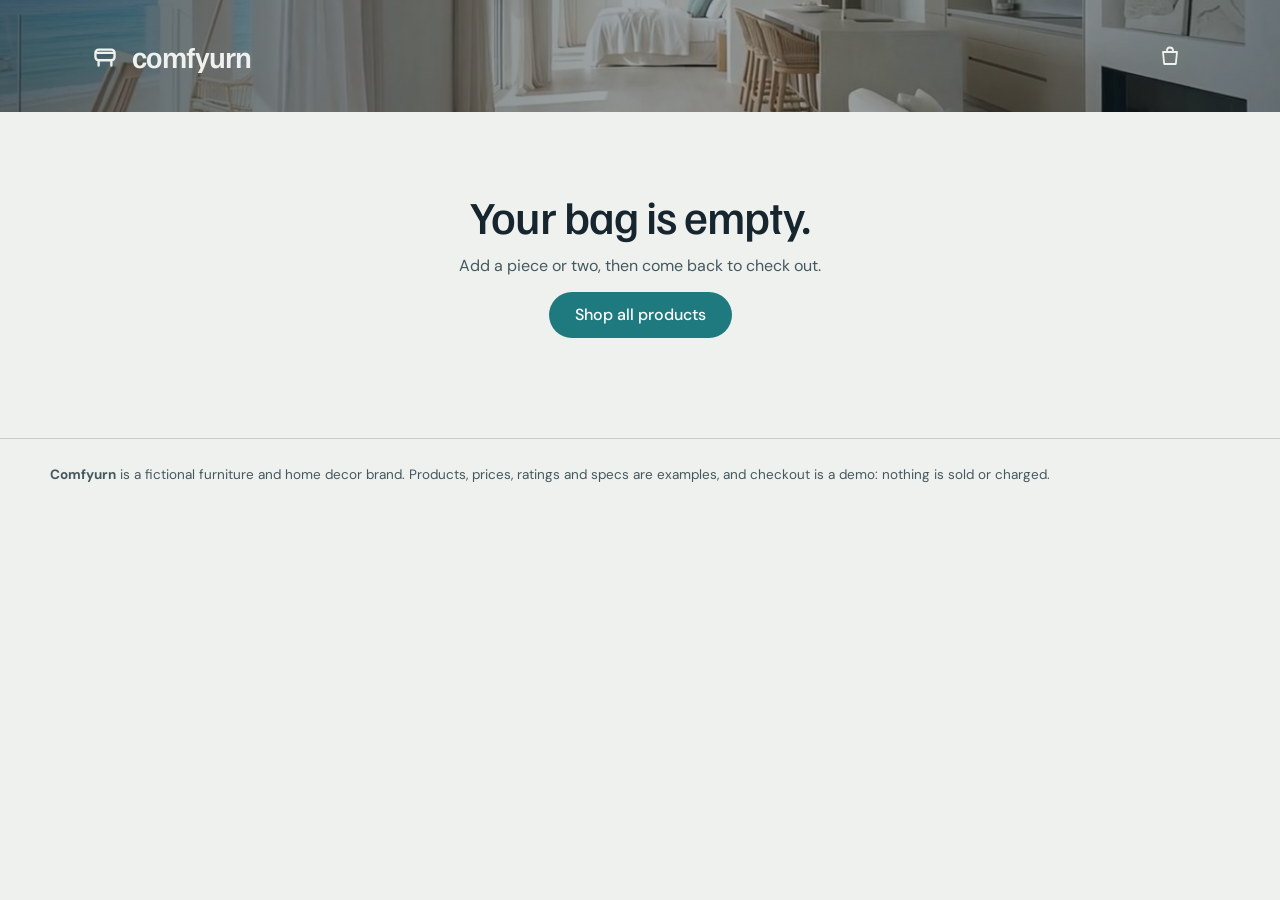
==== comfyurn-site/checkout.html @ c2c6dbd5 "First commit.comfyurn tests and dev skills" ====
<!doctype html>
<html lang="en">
<head>
<meta charset="utf-8">
<meta name="viewport" content="width=device-width,initial-scale=1">
<title>Checkout | Comfyurn</title>
<meta name="description" content="Check out your Comfyurn bag: contact, delivery or pickup, and a summary of your order.">
<meta name="robots" content="noindex">
<meta name="theme-color" content="#EEF1EE">
<link rel="icon" href="data:image/svg+xml,%3Csvg xmlns='http://www.w3.org/2000/svg' viewBox='0 0 32 32'%3E%3Crect width='32' height='32' rx='8' fill='%23EEF1EE'/%3E%3Cpath d='M9 12h14v3a3 3 0 0 1-3 3h-8a3 3 0 0 1-3-3z M11 18v4M21 18v4' fill='none' stroke='%231F7A80' stroke-width='2.2' stroke-linecap='round'/%3E%3C/svg%3E">
<link rel="preconnect" href="https://fonts.googleapis.com">
<link rel="preconnect" href="https://fonts.gstatic.com" crossorigin>
<link href="https://fonts.googleapis.com/css2?family=DM+Mono:wght@400;500&family=DM+Sans:wght@400;500&family=Familjen+Grotesk:wght@400;500;600&display=swap" rel="stylesheet">
<link rel="stylesheet" href="css/base.css">
<link rel="stylesheet" href="css/checkout.css">
</head>
<body data-page="checkout">
<a class="skip" href="#main">Skip to checkout</a>

<!-- checkout keeps its own quiet header: logo and a way back, no search or menus -->
<header class="co-top">
  <div class="co-top-in">
    <a class="brand" href="index.html" aria-label="Comfyurn home">
      <svg viewBox="0 0 32 32" aria-hidden="true"><path d="M7 13h18v4a3 3 0 0 1-3 3H10a3 3 0 0 1-3-3z M10 20v5M22 20v5M7 13a3 3 0 0 1 3-3h12a3 3 0 0 1 3 3" fill="none" stroke="currentColor" stroke-width="2.2" stroke-linecap="round" stroke-linejoin="round"/></svg>
      comfyurn
    </a>
    <a class="co-back" href="products.html" aria-label="Back to the shop"><svg viewBox="0 0 24 24" fill="none" stroke="currentColor" stroke-width="1.8" stroke-linecap="round" stroke-linejoin="round" aria-hidden="true"><path d="M5 8h14l-1.2 12H6.2z"/><path d="M9 8V6.5a3 3 0 0 1 6 0V8"/></svg></a>
  </div>
</header>

<main id="main" tabindex="-1">
  <div id="co" class="co"><p class="co-loading">Loading your bag…</p></div>
</main>

<footer class="co-foot">
  <p><b>Comfyurn</b> is a fictional furniture and home decor brand. Products, prices, ratings and specs are examples, and checkout is a demo: nothing is sold or charged.</p>
</footer>

<script src="js/site/util.js" defer></script>
<script src="js/data/catalog.js" defer></script>
<script src="js/shop/line-art.js" defer></script>
<script src="js/shop/ui.js" defer></script>
<script src="js/shop/store.js" defer></script>
<script src="js/shop/checkout.js" defer></script>
</body>
</html>
---- comfyurn-site/css/base.css ----
/* Comfyurn base: design tokens, reset, type, buttons, focus, shared utilities.
   Every page loads this first. Page styles live in home.css and shop.css. */
/* design tokens */
:root{
  --canvas:#EEF1EE;
  --panel:#E2E9E6;
  --panel-deep:#D3DEDA;
  --card:#F5F7F5;
  --accent:#1F7A80;
  --accent-hover:#175F64;
  --accent-muted:rgba(31,122,128,.22);
  --accent-light:#9ED3D6;  /* links on the dark bars (announcement, toast) */
  --rose:#C98F86;
  --ok:#3B8A63;            /* in-stock dot */
  --error:#A8433A;         /* form errors */
  --text-primary:#17262E;
  --text-secondary:#46585F;
  --line:#8FA39F;          /* interactive and strong borders */
  --hairline:#C3CFCB;      /* quiet dividers */
  --oak:#C8A67A;
  --oak-deep:#A98456;
  --linen:#F4EFE4;
  /* frosted glass for the bars and their menus: a light tint, a strong blur that also lifts colour, a bright top edge */
  --glass:rgba(238,241,238,.58);
  --glass-panel:rgba(238,241,238,.52);
  --glass-solid:rgba(238,241,238,.96);
  --glass-edge:rgba(255,255,255,.6);
  --glass-blur:saturate(180%) blur(22px);  /* repeated literally for -webkit-backdrop-filter, which older Safari ignores with var() */
  --display:'Familjen Grotesk',system-ui,sans-serif;
  --body:'DM Sans',system-ui,sans-serif;
  --mono:'DM Mono',ui-monospace,monospace;
  --ease:cubic-bezier(.22,.7,.2,1);
  --ease-soft:cubic-bezier(.4,0,.2,1);
}

/* reset and type */
*{box-sizing:border-box;margin:0}
html{overflow-x:hidden;overflow-x:clip;scroll-behavior:smooth;background:var(--canvas)}
body{overflow-x:hidden;overflow-x:clip;background:var(--canvas);color:var(--text-primary);font:400 17px/1.6 var(--body);-webkit-font-smoothing:antialiased;animation:pageIn .9s var(--ease) both}
@keyframes pageIn{from{opacity:0}to{opacity:1}}
img{display:block;max-width:100%}
a{color:inherit}
h1,h2,h3{font-family:var(--display);font-weight:500;line-height:1.04;letter-spacing:-.02em}
.mono{font-family:var(--mono);font-size:12px;letter-spacing:.14em;text-transform:uppercase;color:var(--text-secondary)}
:focus-visible{outline:2px solid var(--accent);outline-offset:3px;border-radius:4px}
.skip{position:absolute;left:-999px;top:8px;background:var(--text-primary);color:var(--canvas);padding:10px 14px;border-radius:8px;z-index:100}
.skip:focus{left:8px}
.vh{position:absolute!important;width:1px;height:1px;overflow:hidden;clip:rect(0 0 0 0);white-space:nowrap}
/* struck prices carry hidden "Was" text; keep it inside the price so it cannot widen a scrolling row */
s{position:relative}
button{font:inherit;color:inherit}

/* glass bars (home .nav, shop .top) and their menus. The bar's glass sits on ::before, not the bar itself:
   a blur on the bar would stop its dropdown panel from blurring the page behind it. */
.nav::before,.top::before{content:"";position:absolute;inset:0;z-index:-1;pointer-events:none;background:var(--glass);-webkit-backdrop-filter:saturate(180%) blur(22px);backdrop-filter:var(--glass-blur);box-shadow:inset 0 1px 0 var(--glass-edge)}
.nav-panel,.menu-panel{background:var(--glass-panel);-webkit-backdrop-filter:saturate(180%) blur(22px);backdrop-filter:var(--glass-blur)}
/* text on glass uses the primary ink: the secondary grey drops below 4.5:1 when dark content passes behind */
.nav .nl,.nav .snd,.top .cat,.nav-panel .mono,.menu-panel .mono{color:var(--text-primary)}
/* no blur support, or the visitor asked for less transparency: keep the bars readable with a near-solid fill */
@supports not ((backdrop-filter:blur(1px)) or (-webkit-backdrop-filter:blur(1px))){.nav::before,.top::before,.nav-panel,.menu-panel{background:var(--glass-solid)}}
@media (prefers-reduced-transparency:reduce){.nav::before,.top::before,.nav-panel,.menu-panel{background:var(--glass-solid);-webkit-backdrop-filter:none;backdrop-filter:none}}

/* brand mark and buttons */
.brand{font:600 22px/1 var(--display);letter-spacing:-.03em;text-decoration:none;display:flex;align-items:center;gap:8px}
.brand svg{width:26px;height:26px}
.btn{display:inline-flex;align-items:center;justify-content:center;gap:10px;background:var(--accent);color:#fff;text-decoration:none;font:500 16px/1 var(--body);padding:15px 26px;border-radius:999px;border:0;cursor:pointer;transition:background .35s var(--ease-soft),transform .35s var(--ease)}
.btn:hover{background:var(--accent-hover);transform:translateY(-2px)}
.btn.sm{padding:11px 20px;font-size:14px}
.btn.ghost{background:transparent;color:var(--text-primary);box-shadow:inset 0 0 0 1.5px var(--text-primary)}
.btn.ghost:hover{background:var(--text-primary);color:var(--canvas)}
@media(pointer:coarse){.btn{min-height:44px;display:inline-flex;align-items:center;justify-content:center}}

/* site footer (js/site/footer.js): newsletter band, link columns, base row, fictional-brand note */
.site-foot{background:var(--panel);color:var(--text-primary)}
.news{background:var(--panel-deep)}
.news-in{max-width:1480px;margin:0 auto;padding:40px max(16px,3vw);display:flex;flex-wrap:wrap;align-items:center;justify-content:space-between;gap:20px 40px}
.news-t{font:500 clamp(20px,2vw,26px)/1.3 var(--display);letter-spacing:-.01em;max-width:30ch}
.news-t b{font-weight:600}
.news-f{flex:1;max-width:540px;display:flex;flex-wrap:wrap;gap:10px}
.news-f input{flex:1;min-width:0;height:52px;padding:0 22px;border-radius:999px;border:1px solid var(--line);background:var(--card);color:var(--text-primary);font:400 16px var(--body)}
.news-f input:focus{outline:0;border-color:var(--accent);box-shadow:0 0 0 1px var(--accent)}
.news-f.bad input{border-color:var(--error);box-shadow:0 0 0 1px var(--error)}
.news-f .btn{height:52px}
.news-msg{flex-basis:100%;font-size:14px;color:var(--text-secondary);padding-left:22px}
.news-msg:empty{display:none}
.news-f.bad .news-msg{color:var(--error)}
.foot-cols{max-width:1480px;margin:0 auto;padding:56px max(16px,3vw) 40px;display:grid;grid-template-columns:repeat(3,minmax(0,1fr));gap:40px}
.fcol h2{font:500 12px/1.2 var(--mono);letter-spacing:.14em;text-transform:uppercase;color:var(--text-secondary);margin-bottom:16px}
.fcol h2 button{display:none}
.fcol ul{list-style:none;padding:0;display:grid;gap:10px}
.fcol a:not(.btn){text-decoration:none;font-size:15.5px}
.fcol a:not(.btn):hover{text-decoration:underline;text-underline-offset:3px;color:var(--accent)}
.visit p{color:var(--text-secondary);font-size:15.5px;max-width:38ch;margin-bottom:18px}
.foot-base{max-width:1480px;margin:0 auto;padding:22px max(16px,3vw);border-top:1px solid var(--hairline);display:flex;flex-wrap:wrap;align-items:center;justify-content:space-between;gap:12px 24px}
.foot-note{max-width:1480px;margin:0 auto;padding:0 max(16px,3vw) 40px;color:var(--text-secondary);font-size:13.5px}
@media(max-width:720px){
  .news-f{flex-basis:100%;max-width:none}
  .foot-cols{grid-template-columns:1fr;gap:0;padding-top:24px}
  .fcol{border-bottom:1px solid var(--hairline)}
  .fcol h2{margin:0}
  .fcol h2 button{display:flex;width:100%;justify-content:space-between;align-items:center;min-height:56px;background:none;border:0;padding:0;cursor:pointer;font:inherit;letter-spacing:inherit;text-transform:inherit;color:var(--text-primary)}
  .fcol h2 button+span{display:none}
  .fcol h2 svg{width:18px;height:18px;transition:transform .35s var(--ease)}
  .fcol.open h2 svg{transform:rotate(180deg)}
  .fcol ul{display:none;padding-bottom:20px}
  .fcol.open ul{display:grid}
  .fcol a:not(.btn){display:block;padding:4px 0}
  .visit{border-bottom:0;padding:24px 0 8px}
  .visit h2{margin-bottom:12px}
}

/* email signup popup (js/site/signup.js) */
.signup{margin:auto;width:min(760px,calc(100% - 32px));padding:0;border:0;border-radius:18px;overflow:hidden;background:var(--canvas);color:var(--text-primary);box-shadow:0 30px 80px -30px rgba(23,38,46,.7)}
.signup[open]{display:grid;grid-template-columns:1fr 1fr}
.signup::backdrop{background:rgba(23,38,46,.5)}
.su-img{background:url(../assets/images/balcony.jpg) 20% 60%/cover no-repeat;min-height:100%}
.su-body{position:relative;display:grid;gap:12px;align-content:center;padding:44px 34px 34px}
.su-body h2{font-size:clamp(28px,3vw,36px)}
.su-body p{color:var(--text-secondary);font-size:15.5px}
.su-body input{height:50px;padding:0 16px;border-radius:10px;border:1px solid var(--line);background:var(--card);font:400 16px var(--body);color:var(--text-primary)}
.su-body input[aria-invalid="true"]{border-color:var(--error);box-shadow:0 0 0 1px var(--error)}
.su-msg{color:var(--error)!important;font-size:14px!important}
.su-msg:empty{display:none}
.su-body .btn{width:100%}
.su-body h2:focus{outline:0}
.su-x{position:absolute;right:10px;top:10px;width:44px;height:44px;border-radius:50%;border:0;background:none;cursor:pointer;font-size:26px;line-height:1;color:var(--text-primary)}
.su-x:hover{background:var(--panel)}
.su-no{background:none;border:0;cursor:pointer;font-size:14px;color:var(--text-secondary);text-decoration:underline;text-underline-offset:3px;min-height:40px}
@media(max-width:640px){.signup[open]{grid-template-columns:1fr}.su-img{min-height:150px}.su-body{padding:30px 22px 22px}}

/* help button and panel (js/site/help.js) */
.help{position:fixed;right:max(16px,2vw);bottom:max(16px,2vw);z-index:55;display:grid;justify-items:end;gap:12px}
.help-b{width:58px;height:58px;border-radius:50%;border:0;background:var(--text-primary);color:var(--canvas);cursor:pointer;display:grid;place-items:center;box-shadow:0 14px 30px -14px rgba(23,38,46,.7);transition:transform .35s var(--ease),background .3s var(--ease-soft)}
.help-b:hover{transform:translateY(-2px);background:var(--accent)}
.help-b svg{width:26px;height:26px}
.help-p{width:min(360px,calc(100vw - 32px));max-height:min(70vh,560px);overflow:auto;border-radius:16px;background:var(--canvas);box-shadow:0 30px 70px -30px rgba(23,38,46,.7),0 0 0 1px var(--hairline)}
.help-p[hidden]{display:none}
.help-head{position:sticky;top:0;display:flex;justify-content:space-between;align-items:center;padding:16px 10px 12px 20px;background:var(--text-primary);color:var(--canvas)}
.help-head h2{font-size:20px}
.help-x{width:40px;height:40px;border-radius:50%;border:0;background:none;color:inherit;cursor:pointer;font-size:24px;line-height:1}
.help-list{padding:6px 20px}
.help-list details{border-bottom:1px solid var(--hairline);padding:12px 0}
.help-list summary{cursor:pointer;font-weight:500;font-size:15px;list-style:none;display:flex;justify-content:space-between;gap:12px}
.help-list summary::-webkit-details-marker{display:none}
.help-list summary::after{content:"+";font:400 18px/1 var(--mono);color:var(--accent)}
.help-list details[open] summary::after{content:"−"}
.help-list p{font-size:14.5px;color:var(--text-secondary);margin-top:8px}
.help-foot{padding:14px 20px 20px;display:grid;gap:12px;justify-items:start}
.help-foot p{font-size:13px;color:var(--text-secondary)}

/* pause every loop while the tab is hidden (toggled by JS) */
body.paused *,body.paused *::before,body.paused *::after{animation-play-state:paused!important}
---- comfyurn-site/css/checkout.css ----
/* Checkout page (checkout.html), in section order. Needs base.css only: checkout has its own quiet header. */

body{font:400 16px/1.5 var(--body)}

/* header: a strip of the suite photo under a dark wash, logo and bag in canvas colour */
.co-top{position:relative;color:var(--canvas);background:var(--text-primary) url(../assets/images/hero-ending.jpg) center 62%/cover no-repeat}
.co-top::before{content:"";position:absolute;inset:0;background:linear-gradient(90deg,rgba(23,38,46,.72),rgba(23,38,46,.35) 60%,rgba(23,38,46,.5))}
.co-top-in{position:relative;max-width:1180px;margin:0 auto;padding:34px max(16px,3vw);display:flex;align-items:center;justify-content:space-between;gap:20px}
.co-top .brand{font-size:30px;gap:10px}
.co-top .brand svg{width:34px;height:34px}
.co-back{width:44px;height:44px;border-radius:50%;display:grid;place-items:center;color:inherit;transition:background .3s var(--ease-soft)}
.co-back:hover{background:rgba(238,241,238,.16)}
.co-back svg{width:24px;height:24px}
.co-loading{padding:80px max(16px,3vw);color:var(--text-secondary)}

/* two columns: form left, summary right on a panel that runs to the window edge */
.co-grid{display:grid;grid-template-columns:minmax(0,1.1fr) minmax(0,.9fr);min-height:calc(100vh - 112px)}
.co-main{padding:36px clamp(20px,4vw,56px) 64px max(16px,3vw);border-right:1px solid var(--hairline)}
.co-main form{max-width:580px;margin-left:auto}
.co-side{background:var(--panel)}
.co-side-in{position:sticky;top:0;max-width:440px;padding:36px max(16px,3vw) 40px clamp(20px,4vw,48px)}

/* sections */
.co-sec{margin-bottom:34px}
.co-sec h2{font-size:24px;margin-bottom:14px}
.co-h{display:flex;justify-content:space-between;align-items:baseline}
.co-sub,.co-wait{color:var(--text-secondary);font-size:15px}
.co-wait{background:var(--panel);border-radius:8px;padding:16px}

/* bag changed in another tab */
.stale{display:flex;flex-wrap:wrap;align-items:center;gap:10px 16px;margin-bottom:22px;padding:14px 16px;border-radius:10px;background:var(--panel);box-shadow:inset 0 0 0 1.5px var(--error);font-size:15px}
.stale:focus{outline:2px solid var(--accent);outline-offset:3px}

/* express checkout (placeholders) and sign in */
.express{margin-bottom:30px;text-align:center}
.express .mono{margin-bottom:12px}
.ex-btns{display:grid;grid-template-columns:1fr 1fr;gap:10px}
.ex-btns button{height:50px;border-radius:10px;border:0;background:var(--panel-deep);font:600 17px var(--display);color:var(--text-secondary);cursor:not-allowed}
.ex-note{font-size:13px;color:var(--text-secondary);margin-top:8px}
.or{display:flex;align-items:center;gap:14px;margin-top:22px;font:500 12px var(--mono);letter-spacing:.12em;text-transform:uppercase;color:var(--text-secondary)}
.or::before,.or::after{content:"";flex:1;border-top:1px solid var(--hairline)}
.co-sign{background:none;border:0;padding:6px 0;cursor:pointer;font-size:14.5px;color:var(--accent);text-decoration:underline;text-underline-offset:3px}
.sign-note{font-size:14px;color:var(--text-secondary);background:var(--panel);border-radius:8px;padding:12px 14px;margin:-4px 0 14px}
.sign-note[hidden]{display:none}

/* fields with floating labels */
.f-grid{display:grid;grid-template-columns:repeat(6,minmax(0,1fr));gap:12px;margin-top:12px}
.f-grid>*{grid-column:span 6}
.f-grid>.half{grid-column:span 3}
.f-grid>.third{grid-column:span 2}
.f{position:relative}
.f input,.f select{width:100%;height:54px;padding:22px 14px 6px;font:400 16px var(--body);color:var(--text-primary);background:var(--card);border:1px solid var(--line);border-radius:8px;appearance:none;-webkit-appearance:none;transition:border-color .25s var(--ease-soft),box-shadow .25s var(--ease-soft)}
.f input:focus,.f select:focus{outline:0;border-color:var(--accent);box-shadow:0 0 0 1px var(--accent)}
.f label{position:absolute;left:15px;top:16px;font-size:15.5px;color:var(--text-secondary);pointer-events:none;transition:top .2s var(--ease),font-size .2s var(--ease)}
.f input:focus+label,.f input:not(:placeholder-shown)+label,.f.sel label{top:7px;font-size:12px}
.f.sel::after{content:"";position:absolute;right:18px;top:24px;width:7px;height:7px;border-right:1.5px solid var(--text-secondary);border-bottom:1.5px solid var(--text-secondary);transform:rotate(45deg);pointer-events:none}
.f.sel select{padding-right:40px;cursor:pointer}
.f-err{font-size:13.5px;color:var(--error);margin-top:5px}
.f-err:empty{display:none}
.f.bad input,.f.bad select{border-color:var(--error);box-shadow:0 0 0 1px var(--error)}
.f-help{font-size:13px;color:var(--text-secondary);margin-top:-6px}
.co-sec>.f{margin-top:0}
.chk{display:flex;align-items:center;gap:10px;margin-top:14px;font-size:15px;cursor:pointer;min-height:32px}
.chk input{width:18px;height:18px;accent-color:var(--accent);flex:none}

/* delivery or pickup: a two-part switch; the radio stays in the page for keyboards and screen readers */
.ways{display:grid;grid-template-columns:1fr 1fr;gap:4px;padding:4px;border-radius:12px;background:var(--panel)}
.way{position:relative;display:flex;align-items:center;justify-content:center;gap:8px;min-height:50px;border-radius:9px;cursor:pointer;font-weight:500;color:var(--text-secondary);transition:background .3s var(--ease-soft),color .3s var(--ease-soft),box-shadow .3s var(--ease-soft)}
.way input{position:absolute;opacity:0;inset:0;margin:0;cursor:pointer}
.way svg{width:20px;height:20px}
.way:has(input:checked){background:var(--card);color:var(--text-primary);box-shadow:0 1px 2px rgba(23,38,46,.12),0 4px 14px -8px rgba(23,38,46,.4)}
.way:has(input:focus-visible){outline:2px solid var(--accent);outline-offset:2px}
/* delivery methods and billing: one bordered list of choices */
.methods{border:1px solid var(--line);border-radius:10px;overflow:hidden;background:var(--card)}
.method{display:flex;align-items:center;gap:12px;padding:16px;cursor:pointer;transition:background .25s var(--ease-soft)}
.method+.method{border-top:1px solid var(--hairline)}
.method input{width:18px;height:18px;accent-color:var(--accent);flex:none;margin:0}
.method span{flex:1}
.method:has(input:checked){background:var(--panel);box-shadow:inset 0 0 0 1px var(--accent)}
.method.off{cursor:not-allowed;color:var(--text-secondary)}
.method.off em{font:500 11px var(--mono);letter-spacing:.08em;text-transform:uppercase;padding:3px 7px;border-radius:4px;background:var(--panel)}
.card-mock{display:grid;grid-template-columns:1fr 1fr;gap:8px;padding:0 16px 16px 46px;border-top:0}
.card-mock input{height:44px;padding:0 12px;border-radius:8px;border:1px dashed var(--line);background:var(--panel);font:400 14px var(--body)}
.card-mock input:first-child,.card-mock input:last-child{grid-column:1/-1}
.card-mock+.method{border-top:1px solid var(--hairline)}
.pays+.co-sub{margin-top:10px}
.method span{display:grid;gap:2px}
.method b{font-weight:500}
.method small{font-size:13.5px;color:var(--text-secondary)}
.method em{font-style:normal;font-weight:500;font-size:14.5px}
.pickup{margin-top:12px;padding:16px;border-radius:8px;border:1px solid var(--accent);background:var(--card);display:grid;grid-template-columns:1fr auto;gap:4px 16px}
.pickup[hidden]{display:none}
.pickup em{font-style:normal;font-weight:500;font-size:14.5px}
.pickup p{grid-column:1/-1}
.pickup p{font-size:14.5px;color:var(--text-secondary);margin-top:4px}
.bill{margin-top:18px}
.bill h3{font:500 16px var(--body);margin-bottom:10px;letter-spacing:0}
#billing .f-grid{margin-top:14px}

/* toggletips */
.f.has-tip input{padding-right:48px}
.tip{position:relative;display:inline-flex;vertical-align:middle}
.f .tip{position:absolute;right:10px;top:12px}
.tip-b{width:30px;height:30px;border-radius:50%;border:0;background:none;cursor:pointer;display:grid;place-items:center;font:500 12px/1 var(--mono);color:var(--text-secondary)}
.tip-b::before{content:"";position:absolute;width:18px;height:18px;border-radius:50%;box-shadow:inset 0 0 0 1.4px currentColor;left:6px;top:6px}
.tip-b:hover{color:var(--text-primary)}
.tip-t{position:absolute;right:-6px;bottom:calc(100% + 8px);z-index:5;width:max-content;max-width:260px;padding:10px 12px;border-radius:8px;background:var(--text-primary);color:var(--canvas);font:400 13.5px/1.4 var(--body);text-align:left;letter-spacing:0;text-transform:none;box-shadow:0 12px 30px -14px rgba(23,38,46,.6);opacity:0;visibility:hidden;transform:translateY(4px);transition:opacity .2s var(--ease-soft),transform .2s var(--ease),visibility .2s}
.tip-t::after{content:"";position:absolute;right:15px;top:100%;border:6px solid transparent;border-top-color:var(--text-primary)}
.tip:hover .tip-t,.tip-b:focus-visible+.tip-t,.tip.open .tip-t{opacity:1;visibility:visible;transform:none}
.tot .tip{margin-left:2px}
.tot .tip-t{right:auto;left:-6px}
.tot .tip-t::after{right:auto;left:15px}

/* payment note */
.co-safe{display:flex;align-items:center;gap:8px;font-size:14.5px;color:var(--text-secondary);margin:-6px 0 10px}
.co-safe svg{width:17px;height:17px;flex:none}

/* place order: shows the total; looks quieter until the required fields have something in them */
.co-pay{width:100%;height:58px;font-size:17px;border-radius:10px}
.co-pay .js-total::before{content:"·";margin:0 10px;opacity:.6}
.co-pay.wait{background:var(--line)}
.co-pay.wait:hover{background:var(--text-secondary)}
.co-small{font-size:13px;color:var(--text-secondary);margin-top:12px;text-align:center}
.co-links{margin-top:28px;padding-top:16px;border-top:1px solid var(--hairline)}
.co-links button{background:none;border:0;padding:8px 0;cursor:pointer;font-size:14px;color:var(--text-secondary);text-decoration:underline;text-underline-offset:3px;min-height:40px}
.co-links button:hover{color:var(--text-primary)}

/* terms and policies */
.policy{margin:auto;width:min(560px,calc(100% - 32px));max-height:min(80vh,640px);padding:0;border:0;border-radius:16px;background:var(--canvas);color:var(--text-primary);box-shadow:0 30px 80px -30px rgba(23,38,46,.7)}
.policy::backdrop{background:rgba(23,38,46,.45)}
.policy-head{position:sticky;top:0;display:flex;justify-content:space-between;align-items:center;padding:14px 14px 12px 24px;background:var(--canvas);border-bottom:1px solid var(--hairline)}
.policy-head h2{font-size:22px}
.policy-head .ib{width:44px;height:44px;border-radius:50%;border:0;background:none;cursor:pointer;font-size:26px;line-height:1}
.policy-head .ib:hover{background:var(--panel)}
.policy-body{padding:8px 24px 26px}
.policy-body h3{font:500 12px var(--mono);letter-spacing:.12em;text-transform:uppercase;color:var(--text-secondary);margin:20px 0 6px}
.policy-body p{font-size:15.5px}

/* order summary */
.sl-list{list-style:none;padding:10px 10px 4px 0;margin:-10px -10px 0 0;display:grid;gap:16px;max-height:min(46vh,372px);overflow-y:auto;overscroll-behavior:contain;scrollbar-width:thin}
.sl-more{font-size:13px;color:var(--text-secondary);text-align:center;padding-top:10px;border-top:1px solid var(--hairline);margin-top:6px}
.sl{display:grid;grid-template-columns:64px minmax(0,1fr) auto;gap:14px;align-items:center}
.sl-ph{position:relative;aspect-ratio:1;background:var(--card);border-radius:8px;box-shadow:inset 0 0 0 1px var(--hairline);display:grid;place-items:center}
.sl-ph svg{width:84%;height:84%}
.sl-q{position:absolute;top:-8px;right:-8px;min-width:22px;height:22px;padding:0 6px;border-radius:11px;background:var(--text-secondary);color:var(--canvas);font:500 12px/22px var(--mono);text-align:center}
.sl-name{font:600 14px/1.2 var(--display);letter-spacing:.06em;text-transform:uppercase}
.sl-var{font-size:13.5px;color:var(--text-secondary);margin-top:2px}
.sl-price{font-size:15px;font-weight:500}
.code{display:flex;gap:10px;align-items:flex-start;margin-top:24px}
.code .f{flex:1}
.code .btn{height:54px;border-radius:8px;flex:none}
.code .btn:disabled{opacity:.45;cursor:default;transform:none;background:transparent;color:var(--text-primary)}
.tot{margin-top:24px;display:grid;gap:10px}
.tot div{display:flex;justify-content:space-between;gap:16px;font-size:15px}
.tot div[hidden]{display:none}
.tot dt{color:var(--text-secondary);display:flex;align-items:center}
.tot dd{margin:0}
.tag{font:500 11px var(--mono);letter-spacing:.08em;background:var(--card);border-radius:4px;padding:3px 7px;margin-left:6px;color:var(--text-primary)}
.tot .grand{margin-top:8px;align-items:baseline}
.tot .grand dt{font:500 19px var(--display);color:var(--text-primary)}
.tot .grand dd{font:600 26px var(--display);letter-spacing:-.02em}
.tot .cur{font:500 12px var(--mono);letter-spacing:.06em;color:var(--text-secondary);margin-right:8px;vertical-align:middle}
.tot .vat-row{margin-top:-6px}
.tot .vat-row dt{font-size:13.5px;display:block}

/* phone summary bar: hidden on wide screens */
.co-toggle{display:none}

/* empty bag and confirmation */
.co-empty,.co-done{max-width:640px;margin:0 auto;padding:80px max(16px,3vw) 100px;text-align:center;display:grid;gap:14px;justify-items:center}
.co-empty h1,.co-done h1{font-size:clamp(32px,4vw,46px)}
.co-empty p{color:var(--text-secondary)}
.co-done .tick{width:56px;height:56px;color:var(--accent)}
.co-done h1:focus{outline:0}
.done-grid{display:grid;grid-template-columns:1fr 1fr;gap:22px 30px;text-align:left;width:100%;margin:18px 0 14px;padding:24px;border-radius:12px;background:var(--panel)}
.done-grid h3{font:500 12px var(--mono);letter-spacing:.12em;text-transform:uppercase;color:var(--text-secondary);margin-bottom:6px}
.done-grid p{font-size:15px}

.co-foot{border-top:1px solid var(--hairline);padding:26px max(16px,3vw) 40px;color:var(--text-secondary);font-size:13.5px}
.co-foot p{max-width:1180px;margin:0 auto}

/* phones and tablets: summary folds into a bar above the form */
@media(max-width:999px){
  .co-top-in{padding:22px max(16px,3vw)}
  .co-top .brand{font-size:24px}
  .co-top .brand svg{width:28px;height:28px}
  .co-grid{grid-template-columns:1fr;min-height:0}
  .co-main{border-right:0;padding-top:28px}
  .co-main form{margin:0 auto}
  .co-side{order:-1;display:grid;grid-template-rows:0fr;transition:grid-template-rows .45s var(--ease);border-bottom:1px solid var(--hairline)}
  .co-side.open{grid-template-rows:1fr}
  .co-side-in{position:static;overflow:hidden;min-height:0;max-width:580px;margin:0 auto;padding:0 max(16px,3vw)}
  .co-side.open .co-side-in{padding-top:20px;padding-bottom:24px}
  .co-toggle{display:flex;width:100%;justify-content:space-between;align-items:center;gap:12px;padding:16px max(16px,3vw);background:var(--panel);border:0;border-bottom:1px solid var(--hairline);cursor:pointer;color:var(--accent);font-size:15px}
  .co-toggle>span{display:flex;align-items:center;gap:8px}
  .co-toggle svg{width:20px;height:20px}
  .co-toggle i{display:inline-block;width:7px;height:7px;border-right:1.5px solid currentColor;border-bottom:1.5px solid currentColor;transform:rotate(45deg) translateY(-2px);transition:transform .35s var(--ease)}
  .co-toggle[aria-expanded="true"] i{transform:rotate(225deg) translateY(-2px)}
  .co-toggle b{font:600 19px var(--display);color:var(--text-primary)}
}
@media(max-width:560px){
  .f-grid>.third{grid-column:span 6}
  .done-grid{grid-template-columns:1fr}
}
@media (prefers-reduced-motion:reduce){*,*::before,*::after{animation:none!important;transition:none!important}}
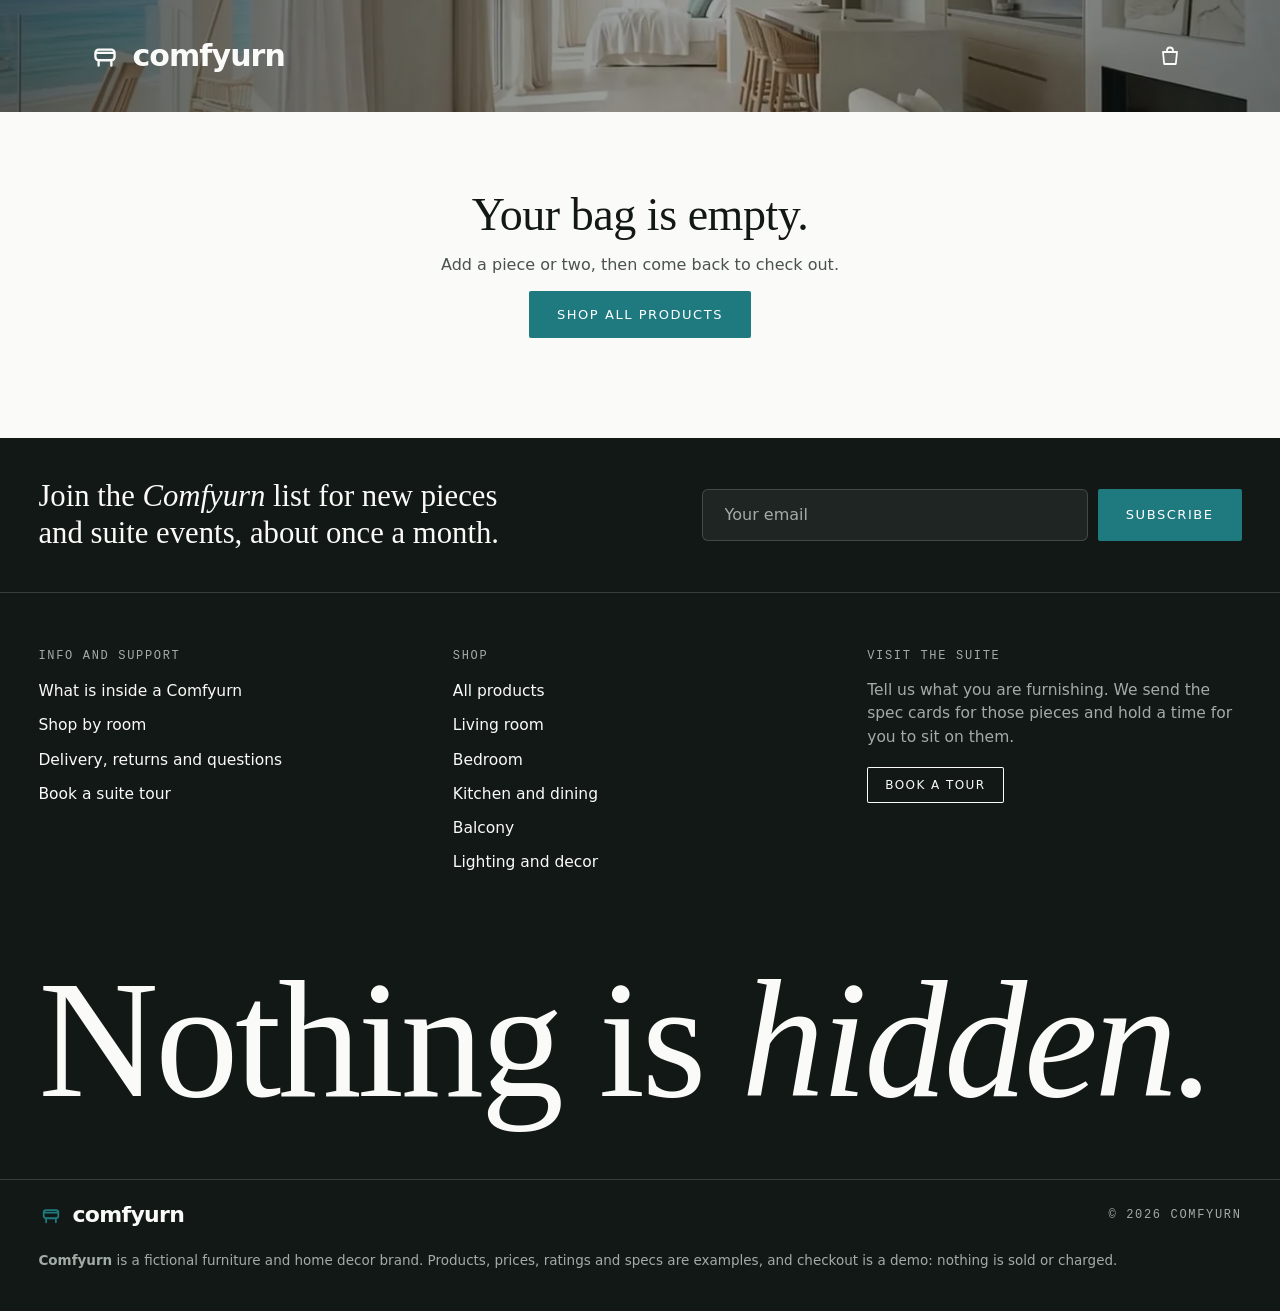
==== commit 3577b8c0: "added design changes . comfyurn_V2" ====
--- a/comfyurn-site/checkout.html
+++ b/comfyurn-site/checkout.html
@@ -3,14 +3,17 @@
 <head>
 <meta charset="utf-8">
 <meta name="viewport" content="width=device-width,initial-scale=1">
+<!-- Content Security Policy: scripts only from this site, styles also from Google Fonts. Inline style attributes are
+     allowed (the pages set crops and colours with them). Framing protection needs host headers: see README "Hosting headers" -->
+<meta http-equiv="Content-Security-Policy" content="default-src 'self'; script-src 'self'; style-src 'self' 'unsafe-inline' https://fonts.googleapis.com; font-src https://fonts.gstatic.com; img-src 'self' data: blob:; media-src 'self' blob:; connect-src 'self'; object-src 'none'; base-uri 'self'; form-action 'self'">
 <title>Checkout | Comfyurn</title>
 <meta name="description" content="Check out your Comfyurn bag: contact, delivery or pickup, and a summary of your order.">
 <meta name="robots" content="noindex">
-<meta name="theme-color" content="#EEF1EE">
-<link rel="icon" href="data:image/svg+xml,%3Csvg xmlns='http://www.w3.org/2000/svg' viewBox='0 0 32 32'%3E%3Crect width='32' height='32' rx='8' fill='%23EEF1EE'/%3E%3Cpath d='M9 12h14v3a3 3 0 0 1-3 3h-8a3 3 0 0 1-3-3z M11 18v4M21 18v4' fill='none' stroke='%231F7A80' stroke-width='2.2' stroke-linecap='round'/%3E%3C/svg%3E">
+<meta name="theme-color" content="#FAFAF8">
+<link rel="icon" href="data:image/svg+xml,%3Csvg xmlns='http://www.w3.org/2000/svg' viewBox='0 0 32 32'%3E%3Crect width='32' height='32' rx='8' fill='%23FAFAF8'/%3E%3Cpath d='M9 12h14v3a3 3 0 0 1-3 3h-8a3 3 0 0 1-3-3z M11 18v4M21 18v4' fill='none' stroke='%231F7A80' stroke-width='2.2' stroke-linecap='round'/%3E%3C/svg%3E">
 <link rel="preconnect" href="https://fonts.googleapis.com">
 <link rel="preconnect" href="https://fonts.gstatic.com" crossorigin>
-<link href="https://fonts.googleapis.com/css2?family=DM+Mono:wght@400;500&family=DM+Sans:wght@400;500&family=Familjen+Grotesk:wght@400;500;600&display=swap" rel="stylesheet">
+<link href="https://fonts.googleapis.com/css2?family=DM+Mono:wght@400;500&family=DM+Sans:wght@400..600&family=Instrument+Serif:ital@0;1&display=swap" rel="stylesheet">
 <link rel="stylesheet" href="css/base.css">
 <link rel="stylesheet" href="css/checkout.css">
 </head>
@@ -32,8 +35,8 @@
   <div id="co" class="co"><p class="co-loading">Loading your bag…</p></div>
 </main>
 
-<footer class="co-foot">
-  <p><b>Comfyurn</b> is a fictional furniture and home decor brand. Products, prices, ratings and specs are examples, and checkout is a demo: nothing is sold or charged.</p>
+<footer class="site-foot" id="foot">
+  <p class="foot-note"><b>Comfyurn</b> is a fictional furniture and home decor brand. Products, prices, ratings and specs are examples, and checkout is a demo: nothing is sold or charged.</p>
 </footer>
 
 <script src="js/site/util.js" defer></script>
@@ -42,5 +45,6 @@
 <script src="js/shop/ui.js" defer></script>
 <script src="js/shop/store.js" defer></script>
 <script src="js/shop/checkout.js" defer></script>
+<script src="js/site/footer.js" defer></script>
 </body>
 </html>
--- a/comfyurn-site/css/base.css
+++ b/comfyurn-site/css/base.css
@@ -2,10 +2,16 @@
    Every page loads this first. Page styles live in home.css and shop.css. */
 /* design tokens */
 :root{
-  --canvas:#EEF1EE;
-  --panel:#E2E9E6;
-  --panel-deep:#D3DEDA;
-  --card:#F5F7F5;
+  /* near-white and near-black with a faint sea-green bias; teal stays on primary buttons and small details */
+  --canvas:#FAFAF8;
+  --surface:#FFFFFF;       /* drawers, dialogs, cards that sit on the canvas */
+  --tile:#EFEEEA;          /* studio grey behind product images */
+  --ink:#121816;           /* text and the dark bands */
+  --ink-2:#4A524F;
+  --ink-3:#8A918E;         /* borders and disabled controls only, too light for text */
+  --panel:#F1F0EC;
+  --panel-deep:#E6E4DE;
+  --card:var(--tile);
   --accent:#1F7A80;
   --accent-hover:#175F64;
   --accent-muted:rgba(31,122,128,.22);
@@ -13,20 +19,28 @@
   --rose:#C98F86;
   --ok:#3B8A63;            /* in-stock dot */
   --error:#A8433A;         /* form errors */
-  --text-primary:#17262E;
-  --text-secondary:#46585F;
-  --line:#8FA39F;          /* interactive and strong borders */
-  --hairline:#C3CFCB;      /* quiet dividers */
+  --text-primary:var(--ink);
+  --text-secondary:var(--ink-2);
+  --line:var(--ink-3);     /* interactive and strong borders */
+  --hairline:rgba(18,24,22,.14);  /* quiet dividers */
+  --on-ink:#FAFAF8;        /* text on the dark bands */
+  --on-ink-2:#A3ABA7;      /* secondary text on the dark bands */
+  --ink-line:rgba(250,250,248,.16);  /* dividers on the dark bands */
+  --on-ink-error:#E7948A;  /* form errors on the dark bands */
+  --shadow:0 24px 48px -28px rgba(18,24,22,.45);  /* the one shadow: menus, drawers, dialogs */
+  --r-1:2px;               /* buttons, badges */
+  --r-2:6px;               /* inputs, chips, panels; images and bands are square */
   --oak:#C8A67A;
   --oak-deep:#A98456;
   --linen:#F4EFE4;
   /* frosted glass for the bars and their menus: a light tint, a strong blur that also lifts colour, a bright top edge */
-  --glass:rgba(238,241,238,.58);
-  --glass-panel:rgba(238,241,238,.52);
-  --glass-solid:rgba(238,241,238,.96);
+  --glass:rgba(250,250,248,.62);
+  --glass-panel:rgba(250,250,248,.56);
+  --glass-solid:rgba(250,250,248,.96);
   --glass-edge:rgba(255,255,255,.6);
   --glass-blur:saturate(180%) blur(22px);  /* repeated literally for -webkit-backdrop-filter, which older Safari ignores with var() */
-  --display:'Familjen Grotesk',system-ui,sans-serif;
+  --serif:'Instrument Serif',Georgia,'Times New Roman',serif;  /* headlines; <em> inside one sets the italic half */
+  --display:'DM Sans',system-ui,sans-serif;                   /* brand, product names, prices: the body face at heavier weights */
   --body:'DM Sans',system-ui,sans-serif;
   --mono:'DM Mono',ui-monospace,monospace;
   --ease:cubic-bezier(.22,.7,.2,1);
@@ -36,14 +50,17 @@
 /* reset and type */
 *{box-sizing:border-box;margin:0}
 html{overflow-x:hidden;overflow-x:clip;scroll-behavior:smooth;background:var(--canvas)}
-body{overflow-x:hidden;overflow-x:clip;background:var(--canvas);color:var(--text-primary);font:400 17px/1.6 var(--body);-webkit-font-smoothing:antialiased;animation:pageIn .9s var(--ease) both}
-@keyframes pageIn{from{opacity:0}to{opacity:1}}
+body{overflow-x:hidden;overflow-x:clip;background:var(--canvas);color:var(--text-primary);font:400 17px/1.6 var(--body);-webkit-font-smoothing:antialiased}
+/* body is its own stacking layer, so pictures placed behind their text with z-index:-1 (the static hero photo, the
+   drifting light) paint above the page background instead of under it */
+body{isolation:isolate}
 img{display:block;max-width:100%}
 a{color:inherit}
-h1,h2,h3{font-family:var(--display);font-weight:500;line-height:1.04;letter-spacing:-.02em}
+h1,h2,h3{font-family:var(--serif);font-weight:400;line-height:1.02;letter-spacing:-.01em;text-wrap:balance}
+h1 em,h2 em,h3 em{font-style:italic}
 .mono{font-family:var(--mono);font-size:12px;letter-spacing:.14em;text-transform:uppercase;color:var(--text-secondary)}
-:focus-visible{outline:2px solid var(--accent);outline-offset:3px;border-radius:4px}
-.skip{position:absolute;left:-999px;top:8px;background:var(--text-primary);color:var(--canvas);padding:10px 14px;border-radius:8px;z-index:100}
+:focus-visible{outline:2px solid var(--accent);outline-offset:3px;border-radius:var(--r-1)}
+.skip{position:absolute;left:-999px;top:8px;background:var(--text-primary);color:var(--canvas);padding:10px 14px;border-radius:var(--r-1);z-index:100}
 .skip:focus{left:8px}
 .vh{position:absolute!important;width:1px;height:1px;overflow:hidden;clip:rect(0 0 0 0);white-space:nowrap}
 /* struck prices carry hidden "Was" text; keep it inside the price so it cannot widen a scrolling row */
@@ -63,42 +80,84 @@
 /* brand mark and buttons */
 .brand{font:600 22px/1 var(--display);letter-spacing:-.03em;text-decoration:none;display:flex;align-items:center;gap:8px}
 .brand svg{width:26px;height:26px}
-.btn{display:inline-flex;align-items:center;justify-content:center;gap:10px;background:var(--accent);color:#fff;text-decoration:none;font:500 16px/1 var(--body);padding:15px 26px;border-radius:999px;border:0;cursor:pointer;transition:background .35s var(--ease-soft),transform .35s var(--ease)}
-.btn:hover{background:var(--accent-hover);transform:translateY(-2px)}
-.btn.sm{padding:11px 20px;font-size:14px}
-.btn.ghost{background:transparent;color:var(--text-primary);box-shadow:inset 0 0 0 1.5px var(--text-primary)}
+.btn{display:inline-flex;align-items:center;justify-content:center;gap:10px;background:var(--accent);color:#fff;text-decoration:none;font:500 13px/1 var(--body);letter-spacing:.12em;text-transform:uppercase;padding:17px 28px;border-radius:var(--r-1);border:0;cursor:pointer;transition:background .35s var(--ease-soft)}
+.btn:hover{background:var(--accent-hover)}
+.btn.sm{padding:12px 18px;font-size:12px}
+.btn.ghost{background:transparent;color:var(--text-primary);box-shadow:inset 0 0 0 1px var(--text-primary)}
 .btn.ghost:hover{background:var(--text-primary);color:var(--canvas)}
 @media(pointer:coarse){.btn{min-height:44px;display:inline-flex;align-items:center;justify-content:center}}
-
-/* site footer (js/site/footer.js): newsletter band, link columns, base row, fictional-brand note */
-.site-foot{background:var(--panel);color:var(--text-primary)}
-.news{background:var(--panel-deep)}
+/* secondary call to action: capitals, an arrow, a 1px underline ("SEE INSIDE →") */
+.tlink{display:inline-flex;align-items:center;gap:10px;padding:6px 0 5px;border-bottom:1px solid currentColor;font:500 13px/1 var(--body);letter-spacing:.12em;text-transform:uppercase;text-decoration:none;color:inherit;background:none;cursor:pointer}
+.tlink::after{content:"→";content:"→"/"";transition:transform .35s var(--ease)}
+.tlink:hover::after{transform:translateX(4px)}
+@media(pointer:coarse){.tlink{min-height:44px}}
+
+/* shared editorial pieces: dark ink bands, the product tile (CF.tileHTML) and the layer tabs used by the home
+   "Inside the sofa" band and the product page Inside band (js/site/tabs.js) */
+.dark{background:var(--ink);color:var(--on-ink)}
+.dark .mono,.dark .lede{color:var(--on-ink-2)}
+.ptile{display:grid;gap:4px;text-decoration:none;color:inherit}
+.pt-ph{aspect-ratio:1;max-width:100%;background:var(--tile);display:grid;place-items:center;overflow:hidden;margin-bottom:8px}
+.pt-ph svg{width:78%;height:78%;transition:transform .8s var(--ease)}
+.ptile:hover .pt-ph svg{transform:scale(1.03)}
+.pt-name{font:500 12px/1.3 var(--body);letter-spacing:.12em;text-transform:uppercase}
+.pt-price{font-size:14px;color:var(--text-secondary)}
+.ptile:hover .pt-name{text-decoration:underline;text-underline-offset:3px}
+.pt-desc{font-size:14px;color:var(--text-secondary);line-height:1.35}
+.pt-price s{margin-left:8px;color:var(--text-secondary)}
+.layer{transition:opacity .45s var(--ease-soft)}
+/* a picked layer tab dims the other layers of the drawing beside it */
+:is(.lab,.inside-art)[data-pick="0"] .layer:not([data-i="0"]),:is(.lab,.inside-art)[data-pick="1"] .layer:not([data-i="1"]),
+:is(.lab,.inside-art)[data-pick="2"] .layer:not([data-i="2"]),:is(.lab,.inside-art)[data-pick="3"] .layer:not([data-i="3"]),
+:is(.lab,.inside-art)[data-pick="4"] .layer:not([data-i="4"]){opacity:.22}
+.ltabs{display:grid;border-top:1px solid var(--ink-line)}
+.ltabs [role="tab"]{display:grid;grid-template-columns:40px minmax(0,1fr) auto;align-items:baseline;gap:12px;padding:16px 0;background:none;border:0;border-bottom:1px solid var(--ink-line);color:var(--on-ink-2);text-align:left;cursor:pointer;transition:color .3s var(--ease-soft)}
+.ltabs [role="tab"]:hover,.ltabs .on,.ltabs [aria-selected="true"]{color:var(--on-ink)}
+.ltabs .n{font:500 12px var(--mono);color:var(--accent-light)}
+.lt-name{font:400 clamp(24px,2.4vw,34px)/1.1 var(--serif)}
+.ltabs [aria-selected="true"] .lt-name{font-style:italic}
+.lt-spec{font:400 12px var(--mono);letter-spacing:.12em;text-transform:uppercase}
+.lpanel{padding-top:26px}
+.lpanel h3{font-size:clamp(28px,2.6vw,36px);margin-bottom:10px}
+.lpanel p{color:var(--on-ink-2);max-width:44ch}
+.lpanel [data-i]:not([hidden])~[data-i]:not([hidden]){margin-top:24px}   /* without JavaScript every layer shows, one under the other; with it, only the picked one, at the top */
+.spec{font:400 12px var(--mono);letter-spacing:.1em;text-transform:uppercase;margin-top:10px}
+
+/* site footer (js/site/footer.js): a dark ink band with the newsletter, link columns, a large serif sign-off,
+   the base row and the fictional-brand note */
+.site-foot{background:var(--ink);color:var(--on-ink)}
+.news{border-bottom:1px solid var(--ink-line)}
 .news-in{max-width:1480px;margin:0 auto;padding:40px max(16px,3vw);display:flex;flex-wrap:wrap;align-items:center;justify-content:space-between;gap:20px 40px}
-.news-t{font:500 clamp(20px,2vw,26px)/1.3 var(--display);letter-spacing:-.01em;max-width:30ch}
-.news-t b{font-weight:600}
+.news-t{font:400 clamp(24px,2.4vw,32px)/1.2 var(--serif);max-width:30ch}
+.news-t b{font-weight:400;font-style:italic}
 .news-f{flex:1;max-width:540px;display:flex;flex-wrap:wrap;gap:10px}
-.news-f input{flex:1;min-width:0;height:52px;padding:0 22px;border-radius:999px;border:1px solid var(--line);background:var(--card);color:var(--text-primary);font:400 16px var(--body)}
+.news-f input{flex:1;min-width:0;height:52px;padding:0 22px;border-radius:var(--r-2);border:1px solid var(--ink-line);background:rgba(250,250,248,.06);color:var(--on-ink);font:400 16px var(--body)}
+.news-f input::placeholder{color:var(--on-ink-2)}
 .news-f input:focus{outline:0;border-color:var(--accent);box-shadow:0 0 0 1px var(--accent)}
-.news-f.bad input{border-color:var(--error);box-shadow:0 0 0 1px var(--error)}
+.news-f.bad input{border-color:var(--on-ink-error);box-shadow:0 0 0 1px var(--on-ink-error)}
 .news-f .btn{height:52px}
-.news-msg{flex-basis:100%;font-size:14px;color:var(--text-secondary);padding-left:22px}
+.news-msg{flex-basis:100%;font-size:14px;color:var(--on-ink-2);padding-left:2px}
 .news-msg:empty{display:none}
-.news-f.bad .news-msg{color:var(--error)}
+.news-f.bad .news-msg{color:var(--on-ink-error)}
 .foot-cols{max-width:1480px;margin:0 auto;padding:56px max(16px,3vw) 40px;display:grid;grid-template-columns:repeat(3,minmax(0,1fr));gap:40px}
-.fcol h2{font:500 12px/1.2 var(--mono);letter-spacing:.14em;text-transform:uppercase;color:var(--text-secondary);margin-bottom:16px}
+.fcol h2{font:500 12px/1.2 var(--mono);letter-spacing:.14em;text-transform:uppercase;color:var(--on-ink-2);margin-bottom:16px}
 .fcol h2 button{display:none}
 .fcol ul{list-style:none;padding:0;display:grid;gap:10px}
 .fcol a:not(.btn){text-decoration:none;font-size:15.5px}
-.fcol a:not(.btn):hover{text-decoration:underline;text-underline-offset:3px;color:var(--accent)}
-.visit p{color:var(--text-secondary);font-size:15.5px;max-width:38ch;margin-bottom:18px}
-.foot-base{max-width:1480px;margin:0 auto;padding:22px max(16px,3vw);border-top:1px solid var(--hairline);display:flex;flex-wrap:wrap;align-items:center;justify-content:space-between;gap:12px 24px}
-.foot-note{max-width:1480px;margin:0 auto;padding:0 max(16px,3vw) 40px;color:var(--text-secondary);font-size:13.5px}
+.fcol a:not(.btn):hover{text-decoration:underline;text-underline-offset:3px;color:var(--accent-light)}
+.visit p{color:var(--on-ink-2);font-size:15.5px;max-width:38ch;margin-bottom:18px}
+.site-foot .btn.ghost{color:var(--on-ink);box-shadow:inset 0 0 0 1px var(--on-ink)}
+.site-foot .btn.ghost:hover{background:var(--on-ink);color:var(--ink)}
+.foot-sign{max-width:1480px;margin:0 auto;padding:clamp(24px,4vw,56px) max(16px,3vw) clamp(32px,5vw,72px);font:400 clamp(64px,13vw,200px)/.9 var(--serif);letter-spacing:-.02em}
+.foot-base{max-width:1480px;margin:0 auto;padding:22px max(16px,3vw);border-top:1px solid var(--ink-line);display:flex;flex-wrap:wrap;align-items:center;justify-content:space-between;gap:12px 24px}
+.foot-base .mono{color:var(--on-ink-2)}
+.foot-note{max-width:1480px;margin:0 auto;padding:0 max(16px,3vw) 40px;color:var(--on-ink-2);font-size:13.5px}
 @media(max-width:720px){
   .news-f{flex-basis:100%;max-width:none}
   .foot-cols{grid-template-columns:1fr;gap:0;padding-top:24px}
-  .fcol{border-bottom:1px solid var(--hairline)}
+  .fcol{border-bottom:1px solid var(--ink-line)}
   .fcol h2{margin:0}
-  .fcol h2 button{display:flex;width:100%;justify-content:space-between;align-items:center;min-height:56px;background:none;border:0;padding:0;cursor:pointer;font:inherit;letter-spacing:inherit;text-transform:inherit;color:var(--text-primary)}
+  .fcol h2 button{display:flex;width:100%;justify-content:space-between;align-items:center;min-height:56px;background:none;border:0;padding:0;cursor:pointer;font:inherit;letter-spacing:inherit;text-transform:inherit;color:var(--on-ink)}
   .fcol h2 button+span{display:none}
   .fcol h2 svg{width:18px;height:18px;transition:transform .35s var(--ease)}
   .fcol.open h2 svg{transform:rotate(180deg)}
@@ -110,14 +169,14 @@
 }
 
 /* email signup popup (js/site/signup.js) */
-.signup{margin:auto;width:min(760px,calc(100% - 32px));padding:0;border:0;border-radius:18px;overflow:hidden;background:var(--canvas);color:var(--text-primary);box-shadow:0 30px 80px -30px rgba(23,38,46,.7)}
+.signup{margin:auto;width:min(760px,calc(100% - 32px));padding:0;border:0;border-radius:var(--r-2);overflow:hidden;background:var(--canvas);color:var(--text-primary);box-shadow:0 30px 80px -30px rgba(18,24,22,.7)}
 .signup[open]{display:grid;grid-template-columns:1fr 1fr}
-.signup::backdrop{background:rgba(23,38,46,.5)}
-.su-img{background:url(../assets/images/balcony.jpg) 20% 60%/cover no-repeat;min-height:100%}
+.signup::backdrop{background:rgba(18,24,22,.5)}
+.su-img{background:url(../assets/images/balcony.webp) 20% 60%/cover no-repeat;min-height:100%}
 .su-body{position:relative;display:grid;gap:12px;align-content:center;padding:44px 34px 34px}
 .su-body h2{font-size:clamp(28px,3vw,36px)}
 .su-body p{color:var(--text-secondary);font-size:15.5px}
-.su-body input{height:50px;padding:0 16px;border-radius:10px;border:1px solid var(--line);background:var(--card);font:400 16px var(--body);color:var(--text-primary)}
+.su-body input{height:50px;padding:0 16px;border-radius:var(--r-2);border:1px solid var(--line);background:var(--card);font:400 16px var(--body);color:var(--text-primary)}
 .su-body input[aria-invalid="true"]{border-color:var(--error);box-shadow:0 0 0 1px var(--error)}
 .su-msg{color:var(--error)!important;font-size:14px!important}
 .su-msg:empty{display:none}
@@ -130,10 +189,10 @@
 
 /* help button and panel (js/site/help.js) */
 .help{position:fixed;right:max(16px,2vw);bottom:max(16px,2vw);z-index:55;display:grid;justify-items:end;gap:12px}
-.help-b{width:58px;height:58px;border-radius:50%;border:0;background:var(--text-primary);color:var(--canvas);cursor:pointer;display:grid;place-items:center;box-shadow:0 14px 30px -14px rgba(23,38,46,.7);transition:transform .35s var(--ease),background .3s var(--ease-soft)}
+.help-b{width:58px;height:58px;border-radius:50%;border:0;background:var(--text-primary);color:var(--canvas);cursor:pointer;display:grid;place-items:center;box-shadow:0 14px 30px -14px rgba(18,24,22,.7),0 0 0 1px rgba(250,250,248,.22);transition:transform .35s var(--ease),background .3s var(--ease-soft)}   /* the light ring keeps it visible over the dark bands */
 .help-b:hover{transform:translateY(-2px);background:var(--accent)}
 .help-b svg{width:26px;height:26px}
-.help-p{width:min(360px,calc(100vw - 32px));max-height:min(70vh,560px);overflow:auto;border-radius:16px;background:var(--canvas);box-shadow:0 30px 70px -30px rgba(23,38,46,.7),0 0 0 1px var(--hairline)}
+.help-p{width:min(360px,calc(100vw - 32px));max-height:min(70vh,560px);overflow:auto;border-radius:var(--r-2);background:var(--canvas);box-shadow:0 30px 70px -30px rgba(18,24,22,.7),0 0 0 1px var(--hairline)}
 .help-p[hidden]{display:none}
 .help-head{position:sticky;top:0;display:flex;justify-content:space-between;align-items:center;padding:16px 10px 12px 20px;background:var(--text-primary);color:var(--canvas)}
 .help-head h2{font-size:20px}
--- a/comfyurn-site/css/checkout.css
+++ b/comfyurn-site/css/checkout.css
@@ -3,13 +3,13 @@
 body{font:400 16px/1.5 var(--body)}
 
 /* header: a strip of the suite photo under a dark wash, logo and bag in canvas colour */
-.co-top{position:relative;color:var(--canvas);background:var(--text-primary) url(../assets/images/hero-ending.jpg) center 62%/cover no-repeat}
-.co-top::before{content:"";position:absolute;inset:0;background:linear-gradient(90deg,rgba(23,38,46,.72),rgba(23,38,46,.35) 60%,rgba(23,38,46,.5))}
+.co-top{position:relative;color:var(--canvas);background:var(--text-primary) url(../assets/images/hero-ending.webp) center 62%/cover no-repeat}
+.co-top::before{content:"";position:absolute;inset:0;background:linear-gradient(90deg,rgba(18,24,22,.72),rgba(18,24,22,.35) 60%,rgba(18,24,22,.5))}
 .co-top-in{position:relative;max-width:1180px;margin:0 auto;padding:34px max(16px,3vw);display:flex;align-items:center;justify-content:space-between;gap:20px}
 .co-top .brand{font-size:30px;gap:10px}
 .co-top .brand svg{width:34px;height:34px}
 .co-back{width:44px;height:44px;border-radius:50%;display:grid;place-items:center;color:inherit;transition:background .3s var(--ease-soft)}
-.co-back:hover{background:rgba(238,241,238,.16)}
+.co-back:hover{background:rgba(250,250,248,.16)}
 .co-back svg{width:24px;height:24px}
 .co-loading{padding:80px max(16px,3vw);color:var(--text-secondary)}
 
@@ -17,30 +17,31 @@
 .co-grid{display:grid;grid-template-columns:minmax(0,1.1fr) minmax(0,.9fr);min-height:calc(100vh - 112px)}
 .co-main{padding:36px clamp(20px,4vw,56px) 64px max(16px,3vw);border-right:1px solid var(--hairline)}
 .co-main form{max-width:580px;margin-left:auto}
-.co-side{background:var(--panel)}
+.co-side{background:var(--panel) linear-gradient(180deg,var(--linen),var(--panel) 70%)}
 .co-side-in{position:sticky;top:0;max-width:440px;padding:36px max(16px,3vw) 40px clamp(20px,4vw,48px)}
 
 /* sections */
 .co-sec{margin-bottom:34px}
 .co-sec h2{font-size:24px;margin-bottom:14px}
+.co-sec h2::after{content:"";display:block;width:28px;height:2px;margin-top:8px;background:var(--oak)}
 .co-h{display:flex;justify-content:space-between;align-items:baseline}
 .co-sub,.co-wait{color:var(--text-secondary);font-size:15px}
-.co-wait{background:var(--panel);border-radius:8px;padding:16px}
+.co-wait{background:var(--linen);border-radius:var(--r-2);padding:16px;box-shadow:inset 3px 0 0 var(--oak)}
 
 /* bag changed in another tab */
-.stale{display:flex;flex-wrap:wrap;align-items:center;gap:10px 16px;margin-bottom:22px;padding:14px 16px;border-radius:10px;background:var(--panel);box-shadow:inset 0 0 0 1.5px var(--error);font-size:15px}
+.stale{display:flex;flex-wrap:wrap;align-items:center;gap:10px 16px;margin-bottom:22px;padding:14px 16px;border-radius:var(--r-2);background:var(--panel);box-shadow:inset 0 0 0 1.5px var(--error);font-size:15px}
 .stale:focus{outline:2px solid var(--accent);outline-offset:3px}
 
 /* express checkout (placeholders) and sign in */
 .express{margin-bottom:30px;text-align:center}
 .express .mono{margin-bottom:12px}
 .ex-btns{display:grid;grid-template-columns:1fr 1fr;gap:10px}
-.ex-btns button{height:50px;border-radius:10px;border:0;background:var(--panel-deep);font:600 17px var(--display);color:var(--text-secondary);cursor:not-allowed}
+.ex-btns button{height:50px;border-radius:var(--r-1);border:0;background:var(--panel-deep);font:600 17px var(--display);color:var(--text-secondary);cursor:not-allowed}
 .ex-note{font-size:13px;color:var(--text-secondary);margin-top:8px}
 .or{display:flex;align-items:center;gap:14px;margin-top:22px;font:500 12px var(--mono);letter-spacing:.12em;text-transform:uppercase;color:var(--text-secondary)}
 .or::before,.or::after{content:"";flex:1;border-top:1px solid var(--hairline)}
 .co-sign{background:none;border:0;padding:6px 0;cursor:pointer;font-size:14.5px;color:var(--accent);text-decoration:underline;text-underline-offset:3px}
-.sign-note{font-size:14px;color:var(--text-secondary);background:var(--panel);border-radius:8px;padding:12px 14px;margin:-4px 0 14px}
+.sign-note{font-size:14px;color:var(--text-secondary);background:var(--linen);box-shadow:inset 3px 0 0 var(--oak);border-radius:var(--r-2);padding:12px 14px;margin:-4px 0 14px}
 .sign-note[hidden]{display:none}
 
 /* fields with floating labels */
@@ -49,38 +50,46 @@
 .f-grid>.half{grid-column:span 3}
 .f-grid>.third{grid-column:span 2}
 .f{position:relative}
-.f input,.f select{width:100%;height:54px;padding:22px 14px 6px;font:400 16px var(--body);color:var(--text-primary);background:var(--card);border:1px solid var(--line);border-radius:8px;appearance:none;-webkit-appearance:none;transition:border-color .25s var(--ease-soft),box-shadow .25s var(--ease-soft)}
-.f input:focus,.f select:focus{outline:0;border-color:var(--accent);box-shadow:0 0 0 1px var(--accent)}
+.f input,.f select{width:100%;height:54px;padding:22px 14px 6px;font:400 16px var(--body);color:var(--text-primary);background:var(--card);border:1px solid var(--line);border-radius:var(--r-2);appearance:none;-webkit-appearance:none;transition:border-color .25s var(--ease-soft),box-shadow .25s var(--ease-soft)}
+.f input{border:0;border-bottom:1px solid var(--line);border-radius:0;background:transparent;padding:22px 0 6px}
+.f input:hover{border-bottom-color:var(--text-secondary)}
+.f select:focus{outline:0;border-color:var(--accent);box-shadow:0 0 0 1px var(--accent)}
+.f input:focus{outline:0;border-bottom-color:var(--accent);box-shadow:inset 0 -1px 0 var(--accent)}
+.f input:disabled{border-bottom-style:dashed;color:var(--text-secondary);cursor:not-allowed}
 .f label{position:absolute;left:15px;top:16px;font-size:15.5px;color:var(--text-secondary);pointer-events:none;transition:top .2s var(--ease),font-size .2s var(--ease)}
+.f:not(.sel) label{left:0}
 .f input:focus+label,.f input:not(:placeholder-shown)+label,.f.sel label{top:7px;font-size:12px}
+.f input:focus+label,.f select:focus+label{color:var(--accent)}
 .f.sel::after{content:"";position:absolute;right:18px;top:24px;width:7px;height:7px;border-right:1.5px solid var(--text-secondary);border-bottom:1.5px solid var(--text-secondary);transform:rotate(45deg);pointer-events:none}
 .f.sel select{padding-right:40px;cursor:pointer}
 .f-err{font-size:13.5px;color:var(--error);margin-top:5px}
 .f-err:empty{display:none}
-.f.bad input,.f.bad select{border-color:var(--error);box-shadow:0 0 0 1px var(--error)}
+.f.bad select{border-color:var(--error);box-shadow:0 0 0 1px var(--error)}
+.f.bad input{border-bottom-color:var(--error);box-shadow:inset 0 -1px 0 var(--error)}
+.f.bad input:focus{box-shadow:inset 0 -1px 0 var(--error)}
 .f-help{font-size:13px;color:var(--text-secondary);margin-top:-6px}
 .co-sec>.f{margin-top:0}
 .chk{display:flex;align-items:center;gap:10px;margin-top:14px;font-size:15px;cursor:pointer;min-height:32px}
 .chk input{width:18px;height:18px;accent-color:var(--accent);flex:none}
 
 /* delivery or pickup: a two-part switch; the radio stays in the page for keyboards and screen readers */
-.ways{display:grid;grid-template-columns:1fr 1fr;gap:4px;padding:4px;border-radius:12px;background:var(--panel)}
-.way{position:relative;display:flex;align-items:center;justify-content:center;gap:8px;min-height:50px;border-radius:9px;cursor:pointer;font-weight:500;color:var(--text-secondary);transition:background .3s var(--ease-soft),color .3s var(--ease-soft),box-shadow .3s var(--ease-soft)}
+.ways{display:grid;grid-template-columns:1fr 1fr;gap:4px;padding:4px;border-radius:var(--r-2);background:var(--panel)}
+.way{position:relative;display:flex;align-items:center;justify-content:center;gap:8px;min-height:50px;border-radius:var(--r-2);cursor:pointer;font-weight:500;color:var(--text-secondary);transition:background .3s var(--ease-soft),color .3s var(--ease-soft),box-shadow .3s var(--ease-soft)}
 .way input{position:absolute;opacity:0;inset:0;margin:0;cursor:pointer}
 .way svg{width:20px;height:20px}
-.way:has(input:checked){background:var(--card);color:var(--text-primary);box-shadow:0 1px 2px rgba(23,38,46,.12),0 4px 14px -8px rgba(23,38,46,.4)}
+.way:has(input:checked){background:var(--card);color:var(--text-primary);box-shadow:0 1px 2px rgba(18,24,22,.12),0 4px 14px -8px rgba(18,24,22,.4)}
 .way:has(input:focus-visible){outline:2px solid var(--accent);outline-offset:2px}
 /* delivery methods and billing: one bordered list of choices */
-.methods{border:1px solid var(--line);border-radius:10px;overflow:hidden;background:var(--card)}
+.methods{border:1px solid var(--line);border-radius:var(--r-2);overflow:hidden;background:var(--card)}
 .method{display:flex;align-items:center;gap:12px;padding:16px;cursor:pointer;transition:background .25s var(--ease-soft)}
 .method+.method{border-top:1px solid var(--hairline)}
 .method input{width:18px;height:18px;accent-color:var(--accent);flex:none;margin:0}
 .method span{flex:1}
 .method:has(input:checked){background:var(--panel);box-shadow:inset 0 0 0 1px var(--accent)}
 .method.off{cursor:not-allowed;color:var(--text-secondary)}
-.method.off em{font:500 11px var(--mono);letter-spacing:.08em;text-transform:uppercase;padding:3px 7px;border-radius:4px;background:var(--panel)}
-.card-mock{display:grid;grid-template-columns:1fr 1fr;gap:8px;padding:0 16px 16px 46px;border-top:0}
-.card-mock input{height:44px;padding:0 12px;border-radius:8px;border:1px dashed var(--line);background:var(--panel);font:400 14px var(--body)}
+.method.off em{font:500 11px var(--mono);letter-spacing:.08em;text-transform:uppercase;padding:3px 7px;border-radius:var(--r-1);background:var(--panel)}
+.card-mock{display:grid;grid-template-columns:repeat(2,minmax(0,1fr));gap:8px;padding:0 16px 16px 46px;border-top:0}
+.card-mock input{min-width:0;width:100%;height:44px;padding:0 2px;border:0;border-bottom:1px dashed var(--line);border-radius:0;background:transparent;font:400 14px var(--body)}
 .card-mock input:first-child,.card-mock input:last-child{grid-column:1/-1}
 .card-mock+.method{border-top:1px solid var(--hairline)}
 .pays+.co-sub{margin-top:10px}
@@ -88,7 +97,7 @@
 .method b{font-weight:500}
 .method small{font-size:13.5px;color:var(--text-secondary)}
 .method em{font-style:normal;font-weight:500;font-size:14.5px}
-.pickup{margin-top:12px;padding:16px;border-radius:8px;border:1px solid var(--accent);background:var(--card);display:grid;grid-template-columns:1fr auto;gap:4px 16px}
+.pickup{margin-top:12px;padding:16px;border-radius:var(--r-2);border:1px solid var(--accent);background:var(--card);display:grid;grid-template-columns:1fr auto;gap:4px 16px}
 .pickup[hidden]{display:none}
 .pickup em{font-style:normal;font-weight:500;font-size:14.5px}
 .pickup p{grid-column:1/-1}
@@ -100,11 +109,11 @@
 /* toggletips */
 .f.has-tip input{padding-right:48px}
 .tip{position:relative;display:inline-flex;vertical-align:middle}
-.f .tip{position:absolute;right:10px;top:12px}
+.f .tip{position:absolute;right:0;top:12px}
 .tip-b{width:30px;height:30px;border-radius:50%;border:0;background:none;cursor:pointer;display:grid;place-items:center;font:500 12px/1 var(--mono);color:var(--text-secondary)}
 .tip-b::before{content:"";position:absolute;width:18px;height:18px;border-radius:50%;box-shadow:inset 0 0 0 1.4px currentColor;left:6px;top:6px}
 .tip-b:hover{color:var(--text-primary)}
-.tip-t{position:absolute;right:-6px;bottom:calc(100% + 8px);z-index:5;width:max-content;max-width:260px;padding:10px 12px;border-radius:8px;background:var(--text-primary);color:var(--canvas);font:400 13.5px/1.4 var(--body);text-align:left;letter-spacing:0;text-transform:none;box-shadow:0 12px 30px -14px rgba(23,38,46,.6);opacity:0;visibility:hidden;transform:translateY(4px);transition:opacity .2s var(--ease-soft),transform .2s var(--ease),visibility .2s}
+.tip-t{position:absolute;right:-6px;bottom:calc(100% + 8px);z-index:5;width:max-content;max-width:260px;padding:10px 12px;border-radius:var(--r-2);background:var(--text-primary);color:var(--canvas);font:400 13.5px/1.4 var(--body);text-align:left;letter-spacing:0;text-transform:none;box-shadow:0 12px 30px -14px rgba(18,24,22,.6);opacity:0;visibility:hidden;transform:translateY(4px);transition:opacity .2s var(--ease-soft),transform .2s var(--ease),visibility .2s}
 .tip-t::after{content:"";position:absolute;right:15px;top:100%;border:6px solid transparent;border-top-color:var(--text-primary)}
 .tip:hover .tip-t,.tip-b:focus-visible+.tip-t,.tip.open .tip-t{opacity:1;visibility:visible;transform:none}
 .tot .tip{margin-left:2px}
@@ -113,10 +122,10 @@
 
 /* payment note */
 .co-safe{display:flex;align-items:center;gap:8px;font-size:14.5px;color:var(--text-secondary);margin:-6px 0 10px}
-.co-safe svg{width:17px;height:17px;flex:none}
+.co-safe svg{width:17px;height:17px;flex:none;color:var(--ok)}
 
 /* place order: shows the total; looks quieter until the required fields have something in them */
-.co-pay{width:100%;height:58px;font-size:17px;border-radius:10px}
+.co-pay{width:100%;height:58px;font-size:15px;border-radius:var(--r-1)}
 .co-pay .js-total::before{content:"·";margin:0 10px;opacity:.6}
 .co-pay.wait{background:var(--line)}
 .co-pay.wait:hover{background:var(--text-secondary)}
@@ -126,8 +135,8 @@
 .co-links button:hover{color:var(--text-primary)}
 
 /* terms and policies */
-.policy{margin:auto;width:min(560px,calc(100% - 32px));max-height:min(80vh,640px);padding:0;border:0;border-radius:16px;background:var(--canvas);color:var(--text-primary);box-shadow:0 30px 80px -30px rgba(23,38,46,.7)}
-.policy::backdrop{background:rgba(23,38,46,.45)}
+.policy{margin:auto;width:min(560px,calc(100% - 32px));max-height:min(80vh,640px);padding:0;border:0;border-radius:var(--r-2);background:var(--canvas);color:var(--text-primary);box-shadow:0 30px 80px -30px rgba(18,24,22,.7)}
+.policy::backdrop{background:rgba(18,24,22,.45)}
 .policy-head{position:sticky;top:0;display:flex;justify-content:space-between;align-items:center;padding:14px 14px 12px 24px;background:var(--canvas);border-bottom:1px solid var(--hairline)}
 .policy-head h2{font-size:22px}
 .policy-head .ib{width:44px;height:44px;border-radius:50%;border:0;background:none;cursor:pointer;font-size:26px;line-height:1}
@@ -140,23 +149,23 @@
 .sl-list{list-style:none;padding:10px 10px 4px 0;margin:-10px -10px 0 0;display:grid;gap:16px;max-height:min(46vh,372px);overflow-y:auto;overscroll-behavior:contain;scrollbar-width:thin}
 .sl-more{font-size:13px;color:var(--text-secondary);text-align:center;padding-top:10px;border-top:1px solid var(--hairline);margin-top:6px}
 .sl{display:grid;grid-template-columns:64px minmax(0,1fr) auto;gap:14px;align-items:center}
-.sl-ph{position:relative;aspect-ratio:1;background:var(--card);border-radius:8px;box-shadow:inset 0 0 0 1px var(--hairline);display:grid;place-items:center}
+.sl-ph{position:relative;aspect-ratio:1;background:var(--card);border-radius:0;box-shadow:inset 0 0 0 1px var(--hairline);display:grid;place-items:center}
 .sl-ph svg{width:84%;height:84%}
-.sl-q{position:absolute;top:-8px;right:-8px;min-width:22px;height:22px;padding:0 6px;border-radius:11px;background:var(--text-secondary);color:var(--canvas);font:500 12px/22px var(--mono);text-align:center}
+.sl-q{position:absolute;top:-8px;right:-8px;min-width:22px;height:22px;padding:0 6px;border-radius:var(--r-2);background:var(--accent);color:#fff;font:500 12px/22px var(--mono);text-align:center}
 .sl-name{font:600 14px/1.2 var(--display);letter-spacing:.06em;text-transform:uppercase}
 .sl-var{font-size:13.5px;color:var(--text-secondary);margin-top:2px}
 .sl-price{font-size:15px;font-weight:500}
 .code{display:flex;gap:10px;align-items:flex-start;margin-top:24px}
 .code .f{flex:1}
-.code .btn{height:54px;border-radius:8px;flex:none}
+.code .btn{height:54px;border-radius:var(--r-1);flex:none}
 .code .btn:disabled{opacity:.45;cursor:default;transform:none;background:transparent;color:var(--text-primary)}
 .tot{margin-top:24px;display:grid;gap:10px}
 .tot div{display:flex;justify-content:space-between;gap:16px;font-size:15px}
 .tot div[hidden]{display:none}
 .tot dt{color:var(--text-secondary);display:flex;align-items:center}
 .tot dd{margin:0}
-.tag{font:500 11px var(--mono);letter-spacing:.08em;background:var(--card);border-radius:4px;padding:3px 7px;margin-left:6px;color:var(--text-primary)}
-.tot .grand{margin-top:8px;align-items:baseline}
+.tag{font:500 11px var(--mono);letter-spacing:.08em;background:var(--accent-muted);border-radius:var(--r-1);padding:3px 7px;margin-left:6px;color:var(--accent-hover)}
+.tot .grand{margin-top:8px;padding-top:16px;border-top:1px solid var(--hairline);align-items:baseline}
 .tot .grand dt{font:500 19px var(--display);color:var(--text-primary)}
 .tot .grand dd{font:600 26px var(--display);letter-spacing:-.02em}
 .tot .cur{font:500 12px var(--mono);letter-spacing:.06em;color:var(--text-secondary);margin-right:8px;vertical-align:middle}
@@ -172,19 +181,17 @@
 .co-empty p{color:var(--text-secondary)}
 .co-done .tick{width:56px;height:56px;color:var(--accent)}
 .co-done h1:focus{outline:0}
-.done-grid{display:grid;grid-template-columns:1fr 1fr;gap:22px 30px;text-align:left;width:100%;margin:18px 0 14px;padding:24px;border-radius:12px;background:var(--panel)}
+.done-grid{display:grid;grid-template-columns:1fr 1fr;gap:22px 30px;text-align:left;width:100%;margin:18px 0 14px;padding:24px;border-radius:var(--r-2);background:var(--linen);box-shadow:inset 0 3px 0 var(--accent)}
 .done-grid h3{font:500 12px var(--mono);letter-spacing:.12em;text-transform:uppercase;color:var(--text-secondary);margin-bottom:6px}
 .done-grid p{font-size:15px}
 
-.co-foot{border-top:1px solid var(--hairline);padding:26px max(16px,3vw) 40px;color:var(--text-secondary);font-size:13.5px}
-.co-foot p{max-width:1180px;margin:0 auto}
 
 /* phones and tablets: summary folds into a bar above the form */
 @media(max-width:999px){
   .co-top-in{padding:22px max(16px,3vw)}
   .co-top .brand{font-size:24px}
   .co-top .brand svg{width:28px;height:28px}
-  .co-grid{grid-template-columns:1fr;min-height:0}
+  .co-grid{grid-template-columns:minmax(0,1fr);min-height:0}
   .co-main{border-right:0;padding-top:28px}
   .co-main form{margin:0 auto}
   .co-side{order:-1;display:grid;grid-template-rows:0fr;transition:grid-template-rows .45s var(--ease);border-bottom:1px solid var(--hairline)}
@@ -202,4 +209,9 @@
   .f-grid>.third{grid-column:span 6}
   .done-grid{grid-template-columns:1fr}
 }
+@media(max-width:480px){
+  .co-main{padding-left:12px;padding-right:12px}
+  .co-side-in,.co-toggle{padding-left:12px;padding-right:12px}
+  .card-mock{padding-left:16px}
+}
 @media (prefers-reduced-motion:reduce){*,*::before,*::after{animation:none!important;transition:none!important}}
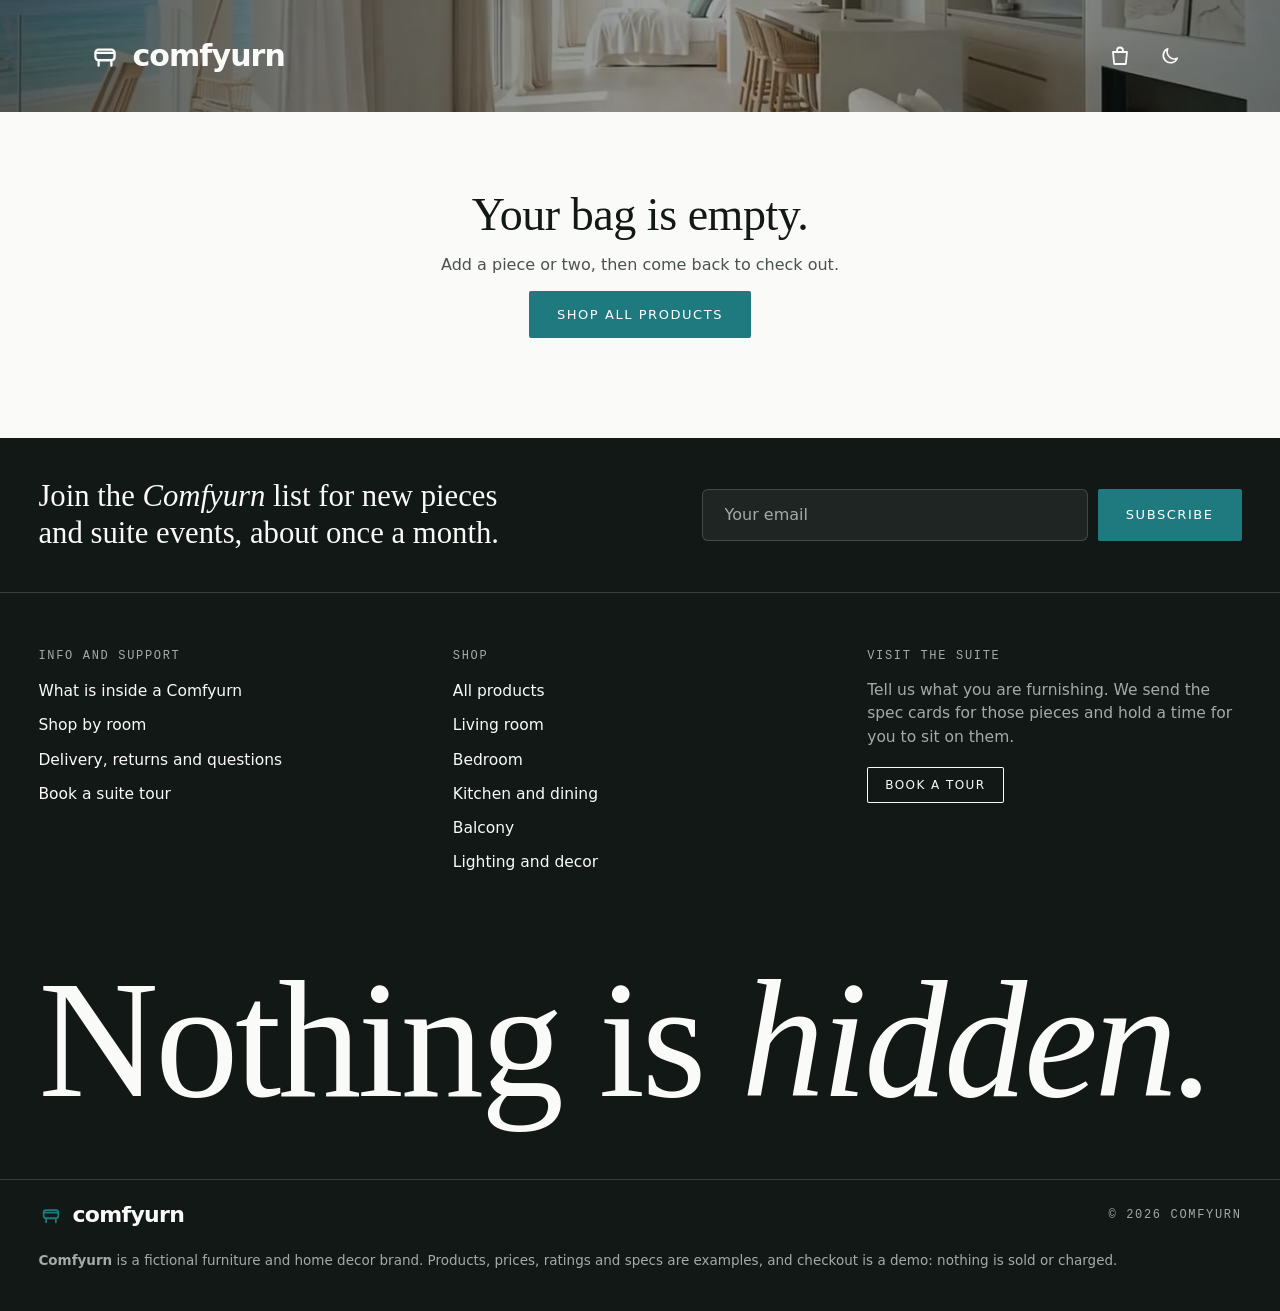
==== commit f2e48fde: "adding modificaiton to index and checkout htmls" ====
--- a/comfyurn-site/checkout.html
+++ b/comfyurn-site/checkout.html
@@ -16,6 +16,8 @@
 <link href="https://fonts.googleapis.com/css2?family=DM+Mono:wght@400;500&family=DM+Sans:wght@400..600&family=Instrument+Serif:ital@0;1&display=swap" rel="stylesheet">
 <link rel="stylesheet" href="css/base.css">
 <link rel="stylesheet" href="css/checkout.css">
+<!-- night mode: blocking on purpose, so the theme is set before first paint -->
+<script src="js/site/theme.js"></script>
 </head>
 <body data-page="checkout">
 <a class="skip" href="#main">Skip to checkout</a>
@@ -27,7 +29,10 @@
       <svg viewBox="0 0 32 32" aria-hidden="true"><path d="M7 13h18v4a3 3 0 0 1-3 3H10a3 3 0 0 1-3-3z M10 20v5M22 20v5M7 13a3 3 0 0 1 3-3h12a3 3 0 0 1 3 3" fill="none" stroke="currentColor" stroke-width="2.2" stroke-linecap="round" stroke-linejoin="round"/></svg>
       comfyurn
     </a>
-    <a class="co-back" href="products.html" aria-label="Back to the shop"><svg viewBox="0 0 24 24" fill="none" stroke="currentColor" stroke-width="1.8" stroke-linecap="round" stroke-linejoin="round" aria-hidden="true"><path d="M5 8h14l-1.2 12H6.2z"/><path d="M9 8V6.5a3 3 0 0 1 6 0V8"/></svg></a>
+    <div class="co-right">
+      <a class="co-back" href="products.html" aria-label="Back to the shop"><svg viewBox="0 0 24 24" fill="none" stroke="currentColor" stroke-width="1.8" stroke-linecap="round" stroke-linejoin="round" aria-hidden="true"><path d="M5 8h14l-1.2 12H6.2z"/><path d="M9 8V6.5a3 3 0 0 1 6 0V8"/></svg></a>
+      <button class="theme-btn" id="themeBtn" type="button" aria-pressed="false" aria-label="Switch to night mode"></button>
+    </div>
   </div>
 </header>
 
@@ -44,6 +49,7 @@
 <script src="js/shop/line-art.js" defer></script>
 <script src="js/shop/ui.js" defer></script>
 <script src="js/shop/store.js" defer></script>
+<script src="js/shop/slip.js" defer></script>
 <script src="js/shop/checkout.js" defer></script>
 <script src="js/site/footer.js" defer></script>
 </body>
--- a/comfyurn-site/css/base.css
+++ b/comfyurn-site/css/base.css
@@ -38,6 +38,11 @@
   --glass-panel:rgba(250,250,248,.56);
   --glass-solid:rgba(250,250,248,.96);
   --glass-edge:rgba(255,255,255,.6);
+  --band:#121816;          /* the dark bands (footer, announcement, "inside" bands, toast): dark in both themes, so text on them uses --on-ink */
+  --on-accent:#fff;        /* text on --accent fills */
+  --canvas-rgb:250,250,248;  /* channels of --canvas and --tile, for translucent veils: rgba(var(--canvas-rgb),.5) */
+  --tile-rgb:239,238,234;
+  --glow:rgba(255,255,255,.7);  /* the drifting light on the home page */
   --glass-blur:saturate(180%) blur(22px);  /* repeated literally for -webkit-backdrop-filter, which older Safari ignores with var() */
   --serif:'Instrument Serif',Georgia,'Times New Roman',serif;  /* headlines; <em> inside one sets the italic half */
   --display:'DM Sans',system-ui,sans-serif;                   /* brand, product names, prices: the body face at heavier weights */
@@ -45,6 +50,24 @@
   --mono:'DM Mono',ui-monospace,monospace;
   --ease:cubic-bezier(.22,.7,.2,1);
   --ease-soft:cubic-bezier(.4,0,.2,1);
+  color-scheme:light;
+}
+/* night mode: js/site/theme.js sets data-theme on <html>. Screen only, so print and the spec sheet (no theme.js) stay light.
+   Bands keep their own dark --band; --on-ink and the other on-ink tokens already read on it. */
+@media screen{
+  [data-theme="dark"]{
+    color-scheme:dark;
+    --canvas:#121614;--surface:#1A1F1D;--tile:#1E2321;--panel:#1A1F1D;--panel-deep:#232927;
+    --ink:#ECEAE4;--ink-2:#A9B0AC;--ink-3:#7C8581;
+    --accent:#4FB3B9;--accent-hover:#6CC4C9;--accent-muted:rgba(79,179,185,.22);
+    --error:#E7948A;--ok:#5FB386;
+    --hairline:rgba(236,234,228,.14);
+    --linen:#1F1C17;
+    --band:#0C0F0E;--on-accent:#0C1413;
+    --canvas-rgb:18,22,20;--tile-rgb:30,35,33;--glow:rgba(255,255,255,.05);
+    --glass:rgba(18,22,20,.62);--glass-panel:rgba(18,22,20,.56);--glass-solid:rgba(18,22,20,.96);--glass-edge:rgba(255,255,255,.08);
+    --shadow:0 24px 48px -28px rgba(0,0,0,.7);
+  }
 }
 
 /* reset and type */
@@ -80,7 +103,7 @@
 /* brand mark and buttons */
 .brand{font:600 22px/1 var(--display);letter-spacing:-.03em;text-decoration:none;display:flex;align-items:center;gap:8px}
 .brand svg{width:26px;height:26px}
-.btn{display:inline-flex;align-items:center;justify-content:center;gap:10px;background:var(--accent);color:#fff;text-decoration:none;font:500 13px/1 var(--body);letter-spacing:.12em;text-transform:uppercase;padding:17px 28px;border-radius:var(--r-1);border:0;cursor:pointer;transition:background .35s var(--ease-soft)}
+.btn{display:inline-flex;align-items:center;justify-content:center;gap:10px;background:var(--accent);color:var(--on-accent);text-decoration:none;font:500 13px/1 var(--body);letter-spacing:.12em;text-transform:uppercase;padding:17px 28px;border-radius:var(--r-1);border:0;cursor:pointer;transition:background .35s var(--ease-soft)}
 .btn:hover{background:var(--accent-hover)}
 .btn.sm{padding:12px 18px;font-size:12px}
 .btn.ghost{background:transparent;color:var(--text-primary);box-shadow:inset 0 0 0 1px var(--text-primary)}
@@ -94,7 +117,7 @@
 
 /* shared editorial pieces: dark ink bands, the product tile (CF.tileHTML) and the layer tabs used by the home
    "Inside the sofa" band and the product page Inside band (js/site/tabs.js) */
-.dark{background:var(--ink);color:var(--on-ink)}
+.dark{background:var(--band);color:var(--on-ink)}
 .dark .mono,.dark .lede{color:var(--on-ink-2)}
 .ptile{display:grid;gap:4px;text-decoration:none;color:inherit}
 .pt-ph{aspect-ratio:1;max-width:100%;background:var(--tile);display:grid;place-items:center;overflow:hidden;margin-bottom:8px}
@@ -125,7 +148,7 @@
 
 /* site footer (js/site/footer.js): a dark ink band with the newsletter, link columns, a large serif sign-off,
    the base row and the fictional-brand note */
-.site-foot{background:var(--ink);color:var(--on-ink)}
+.site-foot{background:var(--band);color:var(--on-ink)}
 .news{border-bottom:1px solid var(--ink-line)}
 .news-in{max-width:1480px;margin:0 auto;padding:40px max(16px,3vw);display:flex;flex-wrap:wrap;align-items:center;justify-content:space-between;gap:20px 40px}
 .news-t{font:400 clamp(24px,2.4vw,32px)/1.2 var(--serif);max-width:30ch}
@@ -147,7 +170,7 @@
 .fcol a:not(.btn):hover{text-decoration:underline;text-underline-offset:3px;color:var(--accent-light)}
 .visit p{color:var(--on-ink-2);font-size:15.5px;max-width:38ch;margin-bottom:18px}
 .site-foot .btn.ghost{color:var(--on-ink);box-shadow:inset 0 0 0 1px var(--on-ink)}
-.site-foot .btn.ghost:hover{background:var(--on-ink);color:var(--ink)}
+.site-foot .btn.ghost:hover{background:var(--on-ink);color:var(--band)}
 .foot-sign{max-width:1480px;margin:0 auto;padding:clamp(24px,4vw,56px) max(16px,3vw) clamp(32px,5vw,72px);font:400 clamp(64px,13vw,200px)/.9 var(--serif);letter-spacing:-.02em}
 .foot-base{max-width:1480px;margin:0 auto;padding:22px max(16px,3vw);border-top:1px solid var(--ink-line);display:flex;flex-wrap:wrap;align-items:center;justify-content:space-between;gap:12px 24px}
 .foot-base .mono{color:var(--on-ink-2)}
@@ -207,5 +230,10 @@
 .help-foot{padding:14px 20px 20px;display:grid;gap:12px;justify-items:start}
 .help-foot p{font-size:13px;color:var(--text-secondary)}
 
+/* night-mode toggle (js/site/theme.js): the right-most control of every header. The icon takes the text colour. */
+.theme-btn{flex:none;display:inline-flex;align-items:center;justify-content:center;width:44px;height:44px;padding:0;border-radius:50%;border:0;background:transparent;color:var(--text-primary);cursor:pointer;transition:background .3s var(--ease-soft)}
+.theme-btn:hover{background:var(--panel)}
+.theme-btn svg{width:22px;height:22px}
+
 /* pause every loop while the tab is hidden (toggled by JS) */
 body.paused *,body.paused *::before,body.paused *::after{animation-play-state:paused!important}
--- a/comfyurn-site/css/checkout.css
+++ b/comfyurn-site/css/checkout.css
@@ -3,11 +3,14 @@
 body{font:400 16px/1.5 var(--body)}
 
 /* header: a strip of the suite photo under a dark wash, logo and bag in canvas colour */
-.co-top{position:relative;color:var(--canvas);background:var(--text-primary) url(../assets/images/hero-ending.webp) center 62%/cover no-repeat}
+.co-top{position:relative;color:var(--on-ink);background:var(--band) url(../assets/images/hero-ending.webp) center 62%/cover no-repeat}
 .co-top::before{content:"";position:absolute;inset:0;background:linear-gradient(90deg,rgba(18,24,22,.72),rgba(18,24,22,.35) 60%,rgba(18,24,22,.5))}
 .co-top-in{position:relative;max-width:1180px;margin:0 auto;padding:34px max(16px,3vw);display:flex;align-items:center;justify-content:space-between;gap:20px}
 .co-top .brand{font-size:30px;gap:10px}
 .co-top .brand svg{width:34px;height:34px}
+.co-right{display:flex;align-items:center;gap:6px}
+.co-top .theme-btn{color:inherit}
+.co-top .theme-btn:hover{background:rgba(250,250,248,.16)}
 .co-back{width:44px;height:44px;border-radius:50%;display:grid;place-items:center;color:inherit;transition:background .3s var(--ease-soft)}
 .co-back:hover{background:rgba(250,250,248,.16)}
 .co-back svg{width:24px;height:24px}
@@ -77,7 +80,7 @@
 .way{position:relative;display:flex;align-items:center;justify-content:center;gap:8px;min-height:50px;border-radius:var(--r-2);cursor:pointer;font-weight:500;color:var(--text-secondary);transition:background .3s var(--ease-soft),color .3s var(--ease-soft),box-shadow .3s var(--ease-soft)}
 .way input{position:absolute;opacity:0;inset:0;margin:0;cursor:pointer}
 .way svg{width:20px;height:20px}
-.way:has(input:checked){background:var(--card);color:var(--text-primary);box-shadow:0 1px 2px rgba(18,24,22,.12),0 4px 14px -8px rgba(18,24,22,.4)}
+.way:has(input:checked){background:var(--card);color:var(--accent);box-shadow:0 0 0 2px var(--accent),0 4px 14px -8px rgba(18,24,22,.4)}   /* chosen: accent ring, label and icon */
 .way:has(input:focus-visible){outline:2px solid var(--accent);outline-offset:2px}
 /* delivery methods and billing: one bordered list of choices */
 .methods{border:1px solid var(--line);border-radius:var(--r-2);overflow:hidden;background:var(--card)}
@@ -85,7 +88,8 @@
 .method+.method{border-top:1px solid var(--hairline)}
 .method input{width:18px;height:18px;accent-color:var(--accent);flex:none;margin:0}
 .method span{flex:1}
-.method:has(input:checked){background:var(--panel);box-shadow:inset 0 0 0 1px var(--accent)}
+.method:has(input:checked){background:var(--panel);box-shadow:inset 0 0 0 2px var(--accent)}
+.method:has(input:checked) b{color:var(--accent)}
 .method.off{cursor:not-allowed;color:var(--text-secondary)}
 .method.off em{font:500 11px var(--mono);letter-spacing:.08em;text-transform:uppercase;padding:3px 7px;border-radius:var(--r-1);background:var(--panel)}
 .card-mock{display:grid;grid-template-columns:repeat(2,minmax(0,1fr));gap:8px;padding:0 16px 16px 46px;border-top:0}
@@ -113,6 +117,7 @@
 .tip-b{width:30px;height:30px;border-radius:50%;border:0;background:none;cursor:pointer;display:grid;place-items:center;font:500 12px/1 var(--mono);color:var(--text-secondary)}
 .tip-b::before{content:"";position:absolute;width:18px;height:18px;border-radius:50%;box-shadow:inset 0 0 0 1.4px currentColor;left:6px;top:6px}
 .tip-b:hover{color:var(--text-primary)}
+.tip-b[aria-expanded="true"]{color:var(--accent)}   /* open tip */
 .tip-t{position:absolute;right:-6px;bottom:calc(100% + 8px);z-index:5;width:max-content;max-width:260px;padding:10px 12px;border-radius:var(--r-2);background:var(--text-primary);color:var(--canvas);font:400 13.5px/1.4 var(--body);text-align:left;letter-spacing:0;text-transform:none;box-shadow:0 12px 30px -14px rgba(18,24,22,.6);opacity:0;visibility:hidden;transform:translateY(4px);transition:opacity .2s var(--ease-soft),transform .2s var(--ease),visibility .2s}
 .tip-t::after{content:"";position:absolute;right:15px;top:100%;border:6px solid transparent;border-top-color:var(--text-primary)}
 .tip:hover .tip-t,.tip-b:focus-visible+.tip-t,.tip.open .tip-t{opacity:1;visibility:visible;transform:none}
@@ -151,7 +156,7 @@
 .sl{display:grid;grid-template-columns:64px minmax(0,1fr) auto;gap:14px;align-items:center}
 .sl-ph{position:relative;aspect-ratio:1;background:var(--card);border-radius:0;box-shadow:inset 0 0 0 1px var(--hairline);display:grid;place-items:center}
 .sl-ph svg{width:84%;height:84%}
-.sl-q{position:absolute;top:-8px;right:-8px;min-width:22px;height:22px;padding:0 6px;border-radius:var(--r-2);background:var(--accent);color:#fff;font:500 12px/22px var(--mono);text-align:center}
+.sl-q{position:absolute;top:-8px;right:-8px;min-width:22px;height:22px;padding:0 6px;border-radius:var(--r-2);background:var(--accent);color:var(--on-accent);font:500 12px/22px var(--mono);text-align:center}
 .sl-name{font:600 14px/1.2 var(--display);letter-spacing:.06em;text-transform:uppercase}
 .sl-var{font-size:13.5px;color:var(--text-secondary);margin-top:2px}
 .sl-price{font-size:15px;font-weight:500}
@@ -184,6 +189,12 @@
 .done-grid{display:grid;grid-template-columns:1fr 1fr;gap:22px 30px;text-align:left;width:100%;margin:18px 0 14px;padding:24px;border-radius:var(--r-2);background:var(--linen);box-shadow:inset 0 3px 0 var(--accent)}
 .done-grid h3{font:500 12px var(--mono);letter-spacing:.12em;text-transform:uppercase;color:var(--text-secondary);margin-bottom:6px}
 .done-grid p{font-size:15px}
+.done-acts{display:flex;flex-wrap:wrap;justify-content:center;gap:12px}
+.slip-btn svg{width:18px;height:18px;flex:none}
+.slip-btn[aria-busy="true"]{opacity:.6;cursor:progress}
+.slip-btn:focus-visible{outline:2px solid var(--accent);outline-offset:3px}
+.slip-err{min-height:1.4em;font-size:14px;color:var(--error)}
+@media(max-width:480px){.done-acts{width:100%}.done-acts>*{flex:1 1 auto;min-height:48px}}
 
 
 /* phones and tablets: summary folds into a bar above the form */
